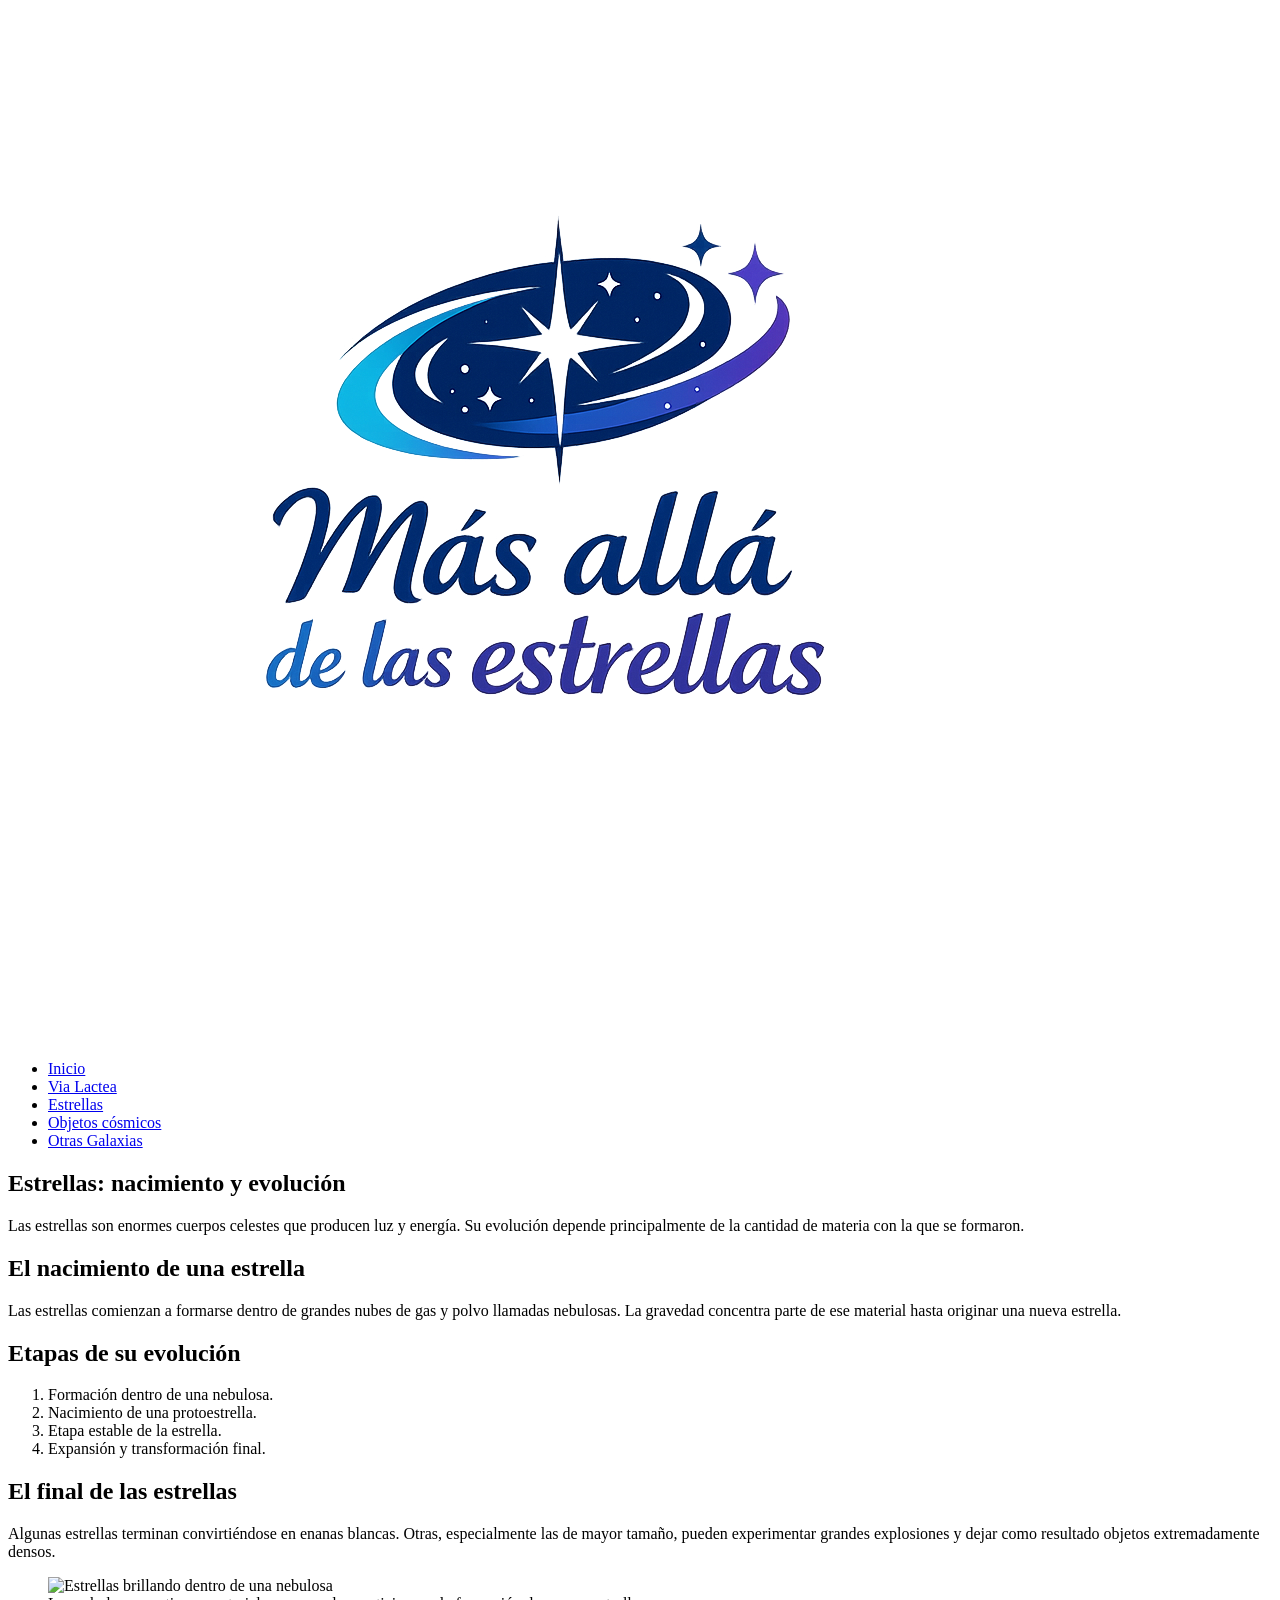
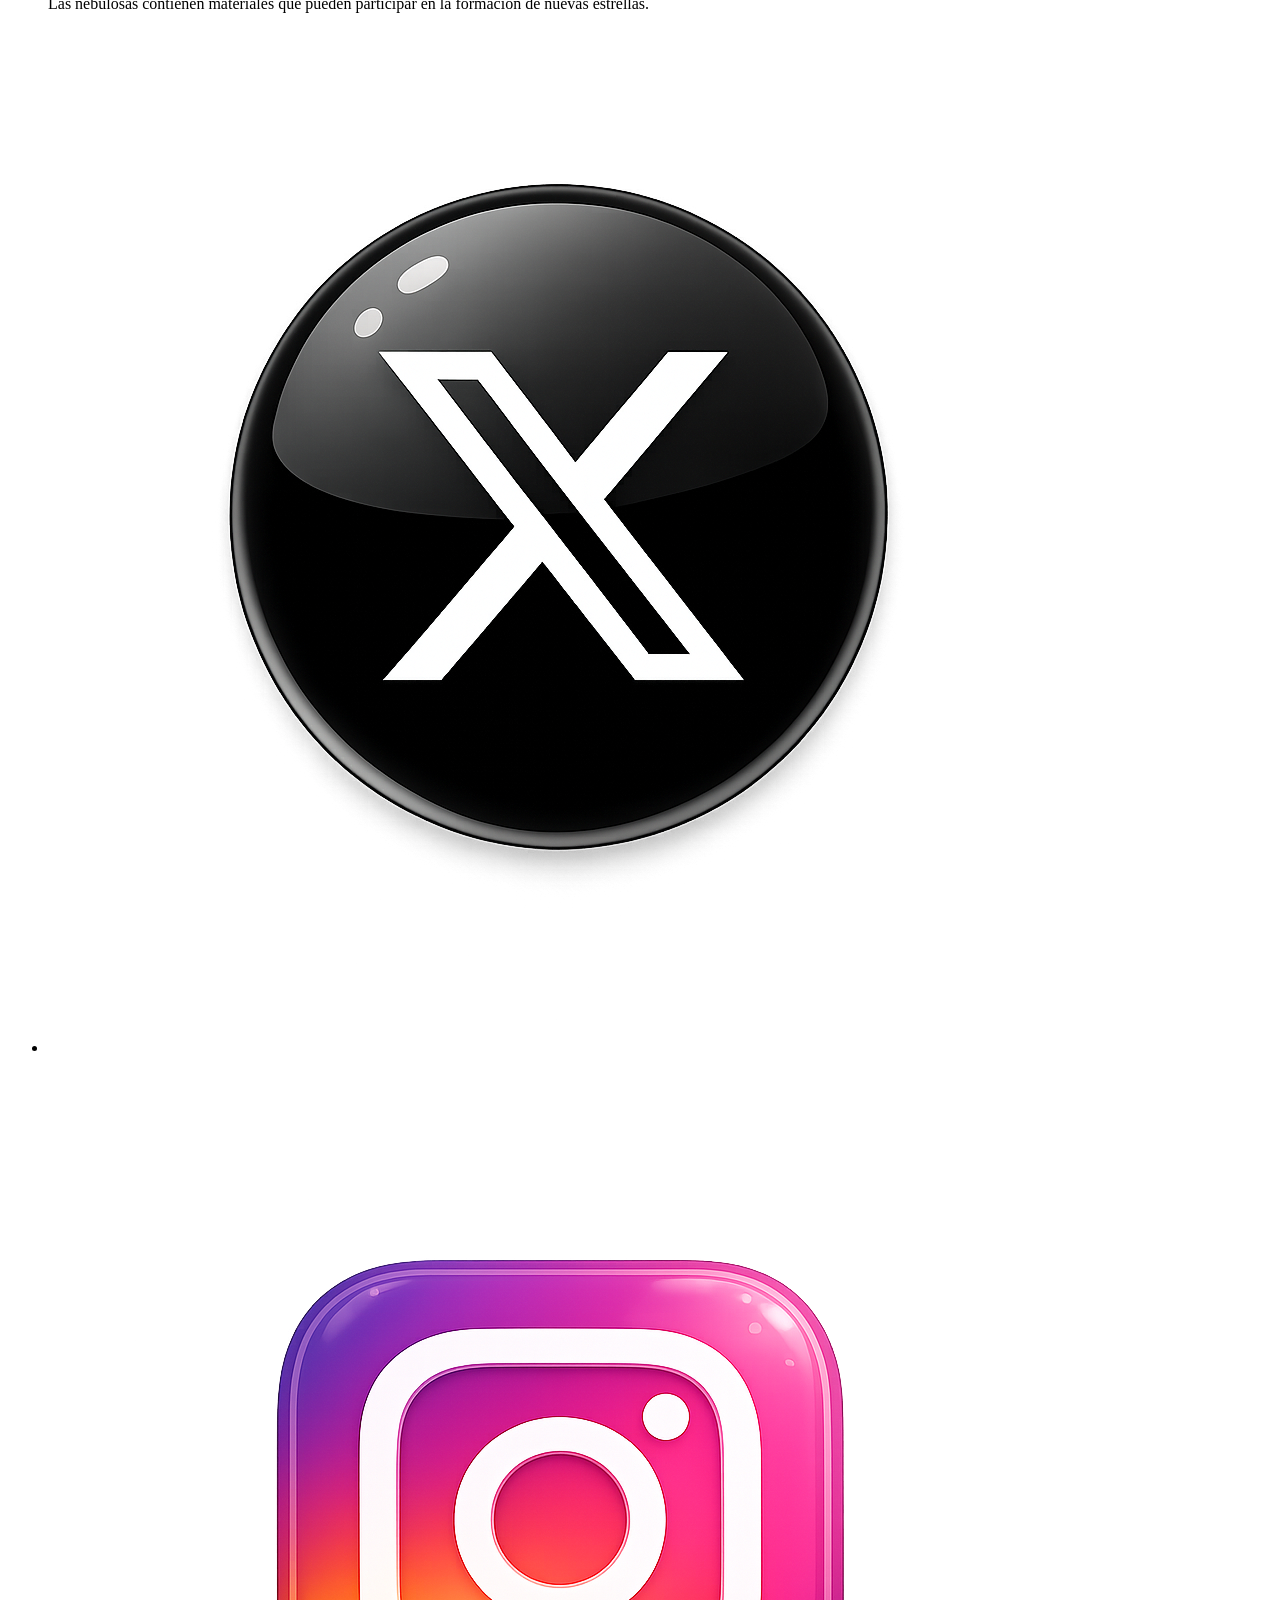
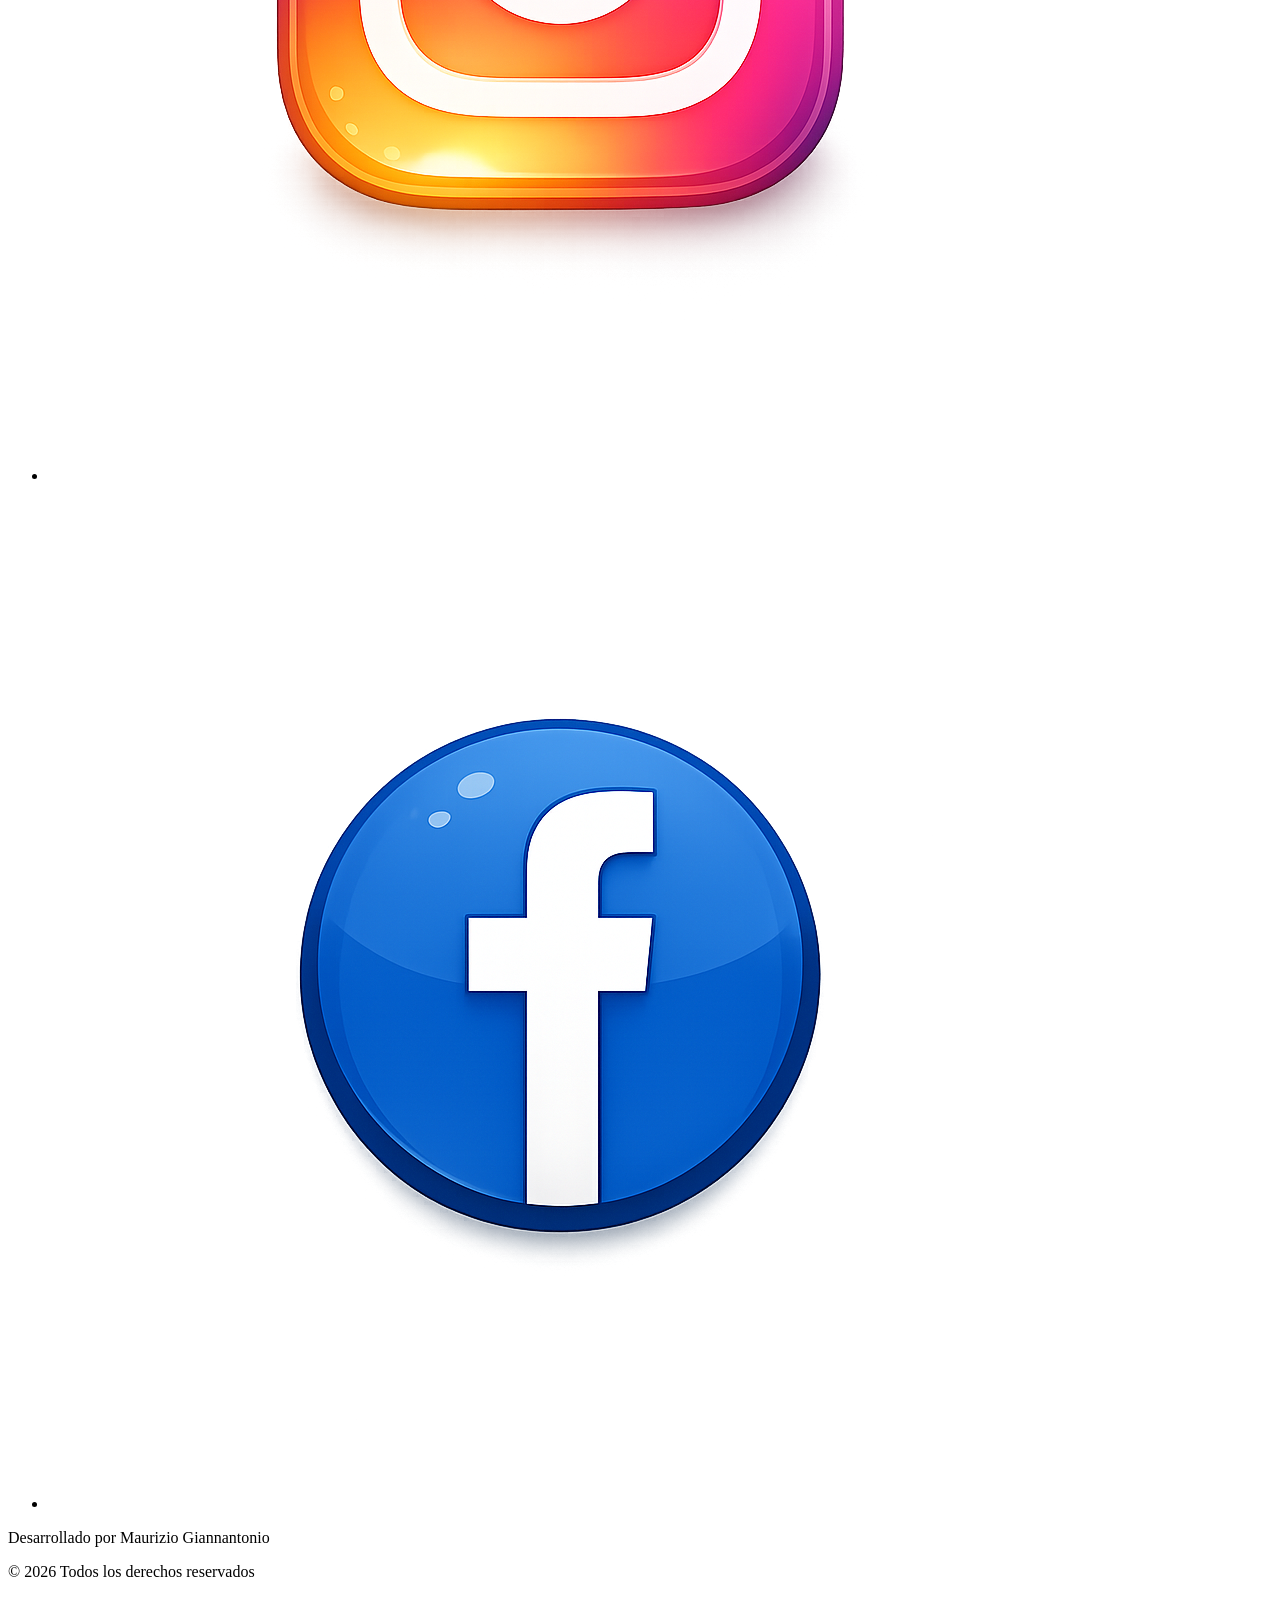
==== pages/estrellas.html @ baf3d113 "Agrego el contenido del main a las 4 paginas secundarias." ====
<!DOCTYPE html>
<html lang="es">
<head>
    <meta charset="UTF-8">
    <meta name="viewport" content="width=device-width, initial-scale=1.0">
    <title>Más allá de las estrellas | Estrellas</title>
</head>
<body>
    <header>
        <figure>
            <img src="../assets/logo-pagina.png" alt="Logo de Más allá de las estrellas" title="Más allá de las estrellas">
        </figure>

        <nav>
            <ul>
                <li><a href="../index.html">Inicio</a></li>
                <li><a href="./via-lactea.html">Via Lactea</a></li>
                <li><a href="./estrellas.html">Estrellas</a></li>
                <li><a href="./objetos-cosmicos.html">Objetos cósmicos</a></li>
                <li><a href="./otras-galaxias.html">Otras Galaxias</a></li>
            </ul>
        </nav>
    </header>

    <main>
        <section>
            <h1>Estrellas: nacimiento y evolución</h1>

            <p>
                Las estrellas son enormes cuerpos celestes que producen luz y energía.
                Su evolución depende principalmente de la cantidad de materia con la
                que se formaron.
            </p>
        </section>

        <section>
            <h2>El nacimiento de una estrella</h2>

            <p>
                Las estrellas comienzan a formarse dentro de grandes nubes de gas y
                polvo llamadas nebulosas. La gravedad concentra parte de ese material
                hasta originar una nueva estrella.
            </p>
        </section>

        <!-- Lista con las etapas generales de la evolución estelar -->
        <section>
            <h2>Etapas de su evolución</h2>

            <ol>
                <li>Formación dentro de una nebulosa.</li>
                <li>Nacimiento de una protoestrella.</li>
                <li>Etapa estable de la estrella.</li>
                <li>Expansión y transformación final.</li>
            </ol>
        </section>

        <!-- Información sobre posibles finales de una estrella -->
        <section>
            <h2>El final de las estrellas</h2>

            <p>
                Algunas estrellas terminan convirtiéndose en enanas blancas. Otras,
                especialmente las de mayor tamaño, pueden experimentar grandes
                explosiones y dejar como resultado objetos extremadamente densos.
            </p>
        </section>

        <!-- Imagen relacionada con la formación estelar -->
        <figure>
            <img
                src="../assets/estrellas.jpg"
                alt="Estrellas brillando dentro de una nebulosa"
                title="Nacimiento de las estrellas"
            >

            <figcaption>
                Las nebulosas contienen materiales que pueden participar en la formación
                de nuevas estrellas.
            </figcaption>
        </figure>
    </main>

    <footer>
        <nav aria-label="Redes sociales">
            <ul class="redes-sociales">

                <li>
                    <a href="https://x.com/" target="_blank" rel="noopener noreferrer">
                        <img src="../assets/logo-x.png" alt="Visitar nuestro perfil de X">
                    </a>
                </li>

                <li>
                    <a href="https://www.instagram.com/" target="_blank" rel="noopener noreferrer">
                        <img
                            src="../assets/logo-instagram.png"
                            alt="Visitar nuestro perfil de Instagram"
                        >
                    </a>
                </li>

                <li>
                    <a href="https://www.facebook.com/" target="_blank" rel="noopener noreferrer">
                        <img
                            src="../assets/logo-facebook.png"
                            alt="Visitar nuestro perfil de Facebook"
                        >
                    </a>
                </li>

            </ul>
        </nav>

        <p>Desarrollado por Maurizio Giannantonio</p>

        <p>
            &copy; <span id="year"></span> Todos los derechos reservados
        </p>
    </footer>

    <script>
        const yearElement = document.getElementById("year");

        if (yearElement) {
            yearElement.textContent = new Date().getFullYear();
        }
    </script>

</body>
</html>
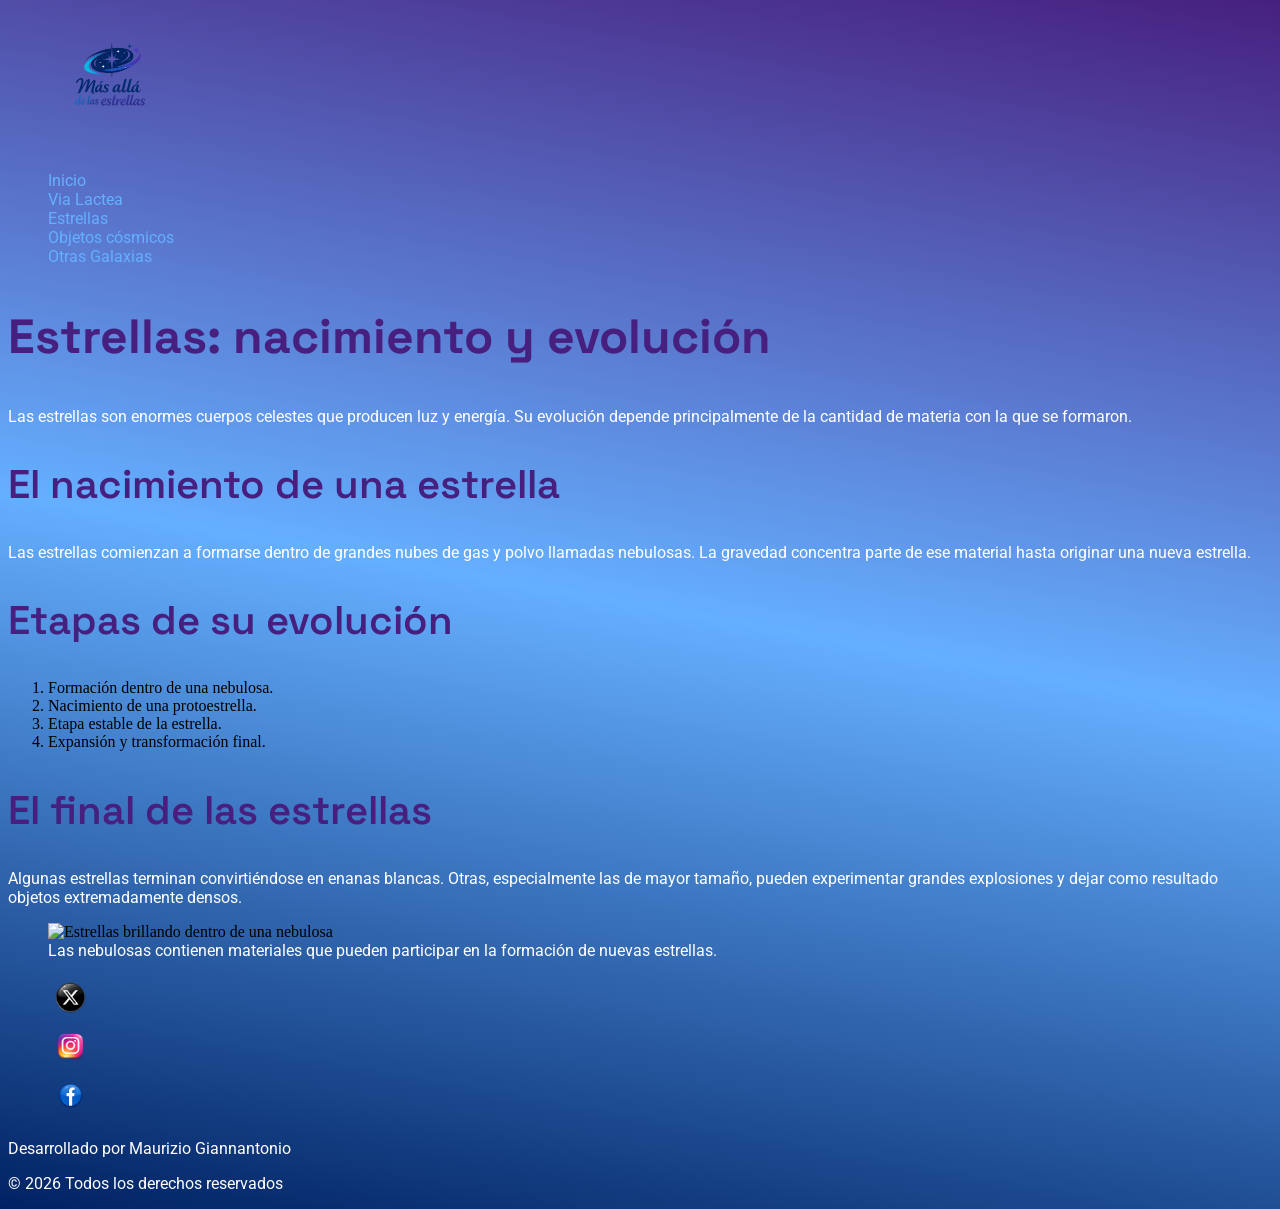
==== commit faca33be: "subo entrega 2 con la parte css" ====
--- a/pages/estrellas.html
+++ b/pages/estrellas.html
@@ -3,21 +3,23 @@
 <head>
     <meta charset="UTF-8">
     <meta name="viewport" content="width=device-width, initial-scale=1.0">
+        <!-- CSS -->
+    <link rel="stylesheet" href="../styles/style.css">
     <title>Más allá de las estrellas | Estrellas</title>
 </head>
 <body>
     <header>
         <figure>
-            <img src="../assets/logo-pagina.png" alt="Logo de Más allá de las estrellas" title="Más allá de las estrellas">
+            <img class = "logo" src="../assets/logo-pagina.png" alt="Logo de Más allá de las estrellas" title="Más allá de las estrellas">
         </figure>
 
         <nav>
             <ul>
-                <li><a href="../index.html">Inicio</a></li>
-                <li><a href="./via-lactea.html">Via Lactea</a></li>
-                <li><a href="./estrellas.html">Estrellas</a></li>
-                <li><a href="./objetos-cosmicos.html">Objetos cósmicos</a></li>
-                <li><a href="./otras-galaxias.html">Otras Galaxias</a></li>
+                <li><a class = "nav-link"  href="../index.html">Inicio</a></li>
+                <li><a class = "nav-link"  href="./via-lactea.html">Via Lactea</a></li>
+                <li><a class = "nav-link"  href="./estrellas.html">Estrellas</a></li>
+                <li><a class = "nav-link"  href="./objetos-cosmicos.html">Objetos cósmicos</a></li>
+                <li><a class = "nav-link"  href="./otras-galaxias.html">Otras Galaxias</a></li>
             </ul>
         </nav>
     </header>
@@ -82,18 +84,21 @@
     </main>
 
     <footer>
-        <nav aria-label="Redes sociales">
-            <ul class="redes-sociales">
+        <nav  class="footer-nav">
+            <ul>
 
                 <li>
                     <a href="https://x.com/" target="_blank" rel="noopener noreferrer">
-                        <img src="../assets/logo-x.png" alt="Visitar nuestro perfil de X">
+                        <img class = "RRSS-img"
+                         src="../assets/logo-x.png"
+                          alt="Visitar nuestro perfil de X">
                     </a>
                 </li>
 
                 <li>
                     <a href="https://www.instagram.com/" target="_blank" rel="noopener noreferrer">
                         <img
+                            class = "RRSS-img"
                             src="../assets/logo-instagram.png"
                             alt="Visitar nuestro perfil de Instagram"
                         >
@@ -103,6 +108,7 @@
                 <li>
                     <a href="https://www.facebook.com/" target="_blank" rel="noopener noreferrer">
                         <img
+                            class = "RRSS-img"
                             src="../assets/logo-facebook.png"
                             alt="Visitar nuestro perfil de Facebook"
                         >
--- a/styles/style.css
+++ b/styles/style.css
@@ -0,0 +1,97 @@
+/*selector(etiqueta,id,clase){
+    propiedad:valor;
+
+}*/
+/*  font : roboto
+    font-family: "Roboto", sans-serif;
+*/
+@import url('https://fonts.googleapis.com/css2?family=Bitcount+Prop+Single:wght@100..900&family=MedievalSharp&family=Roboto:ital,wght@0,100..900;1,100..900&display=swap');
+
+/*  font : Space Grotesk
+    font-family: "Space Grotesk", sans-serif;
+*/
+
+@import url('https://fonts.googleapis.com/css2?family=Bitcount+Prop+Single:wght@100..900&family=MedievalSharp&family=Roboto:ital,wght@0,100..900;1,100..900&family=Space+Grotesk:wght@300..700&display=swap');
+
+
+/*body*/
+body {
+    background: linear-gradient(10deg,#002263,#65AFFF,#47207F);
+}
+
+figcaption{
+    color: white;
+    font-family: "Roboto", sans-serif;
+}
+
+/* header */
+header {
+    
+}
+
+.logo {
+    width: 10vw;
+    height: 15vh;
+}
+
+header nav ul li {
+    list-style: none;
+}
+.nav-link{
+    text-decoration: none;
+    color: #65AFFF;
+}
+
+/* main */
+p {
+    font-family: "Roboto", sans-serif;
+    color: white;
+    font-size: 1rem;
+    font-weight: 400 ;
+}
+
+h1 {
+    font-family : "Space Grotesk",sans-serif;
+    font-size: 3rem;
+    font-weight: 700;
+    color:#47207F;
+
+}
+
+h2 {
+    font-family : "Space Grotesk",sans-serif;
+    font-size: 2.5rem;
+    font-weight: 600;
+    color:#47207F;
+}
+ h3, h4, h5, h6{
+    font-family : "Space Grotesk",sans-serif;
+    font-size: 2rem;
+    font-weight: 500;
+    color:#47207F;
+}
+
+ul li {
+    color: white;
+    font-family: "Roboto", sans-serif;
+    font-size: 1rem;
+    font-weight: 400;
+}
+
+/* footer */
+
+footer {
+    color: white;
+    font-family: "Roboto", sans-serif;
+    font-size: 1rem;
+    font-weight: 400;
+}
+.footer-nav ul{
+    list-style: none;
+}
+
+.RRSS-img{
+    height: 5vh;
+    width: auto;
+}
+
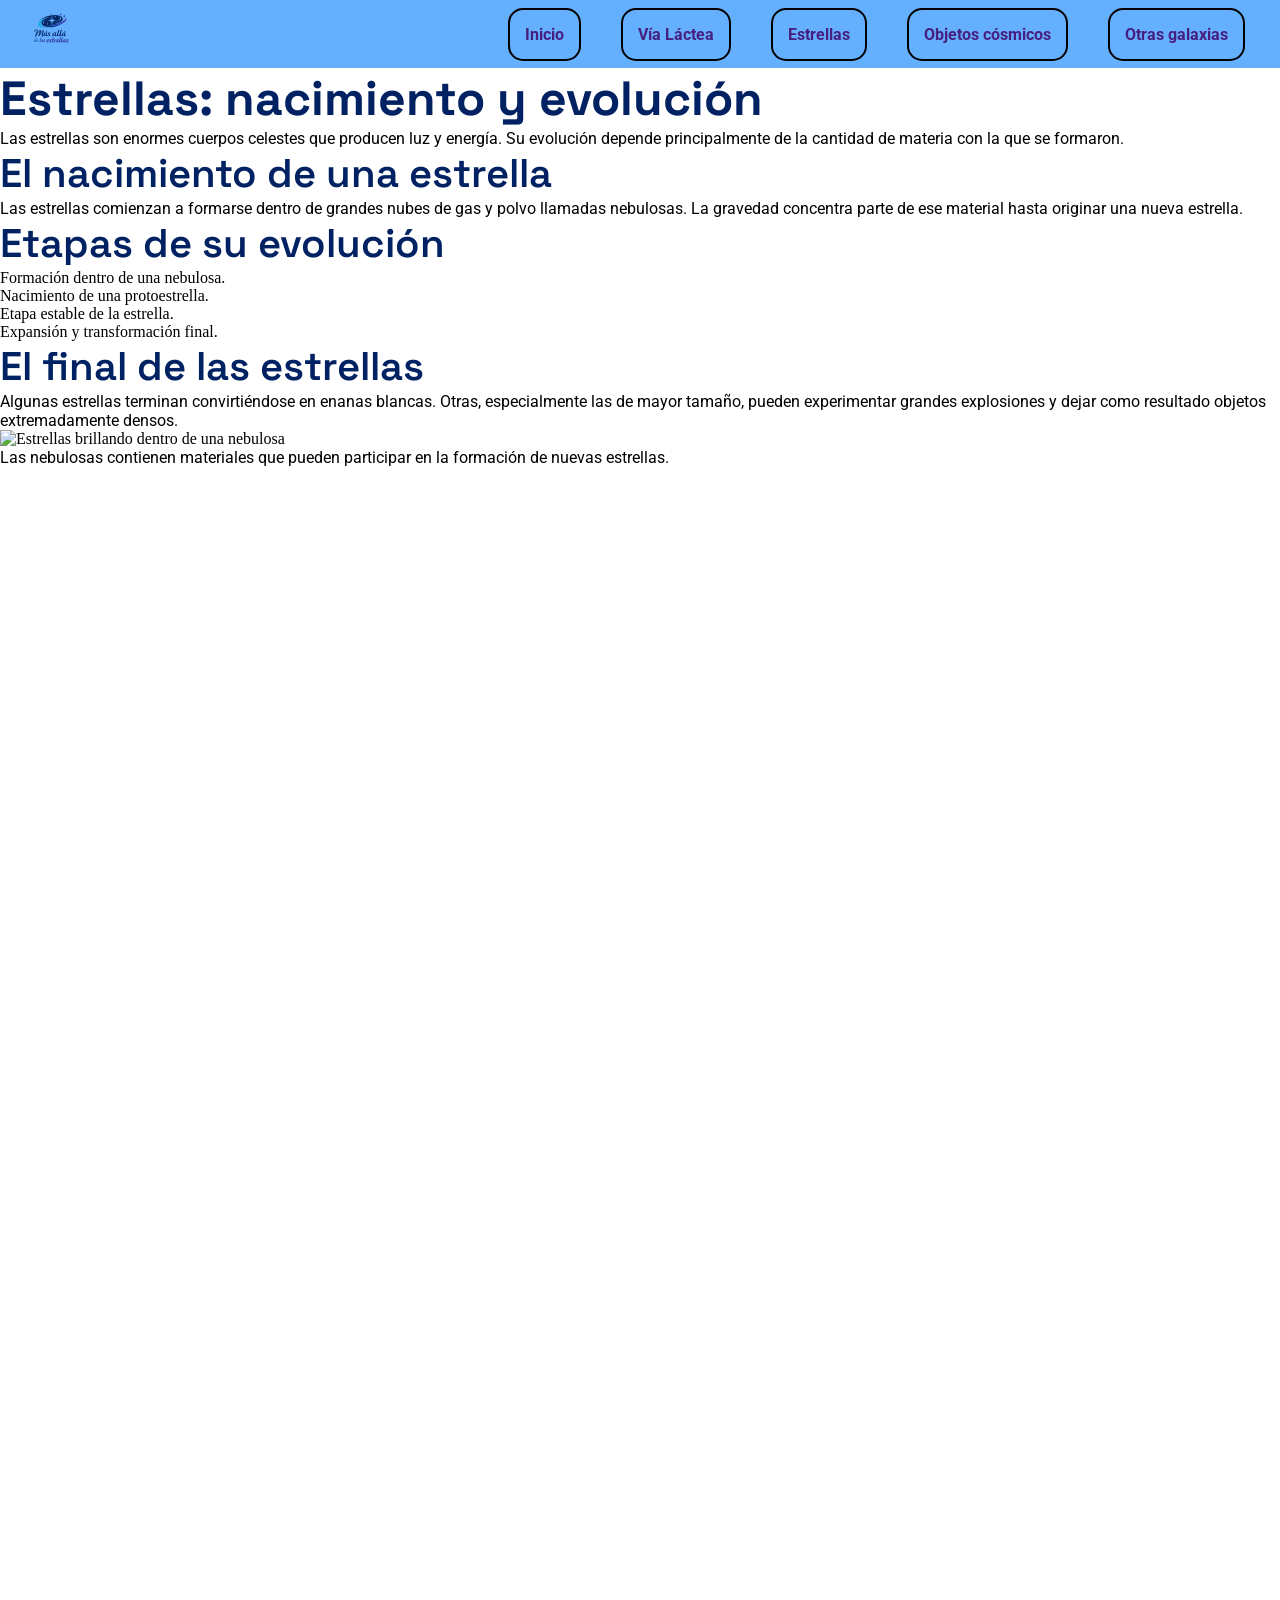
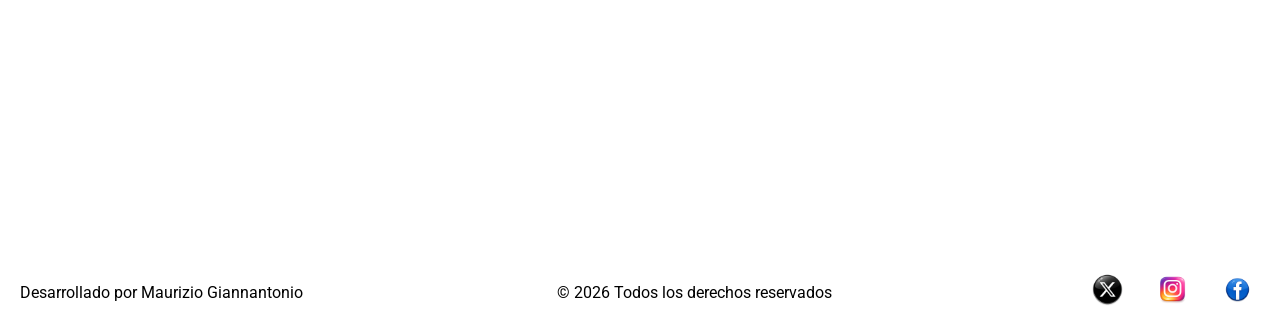
==== commit dc450e95: "subo cambios y parte de la entrega 3" ====
--- a/pages/estrellas.html
+++ b/pages/estrellas.html
@@ -9,22 +9,25 @@
 </head>
 <body>
     <header>
-        <figure>
-            <img class = "logo" src="../assets/logo-pagina.png" alt="Logo de Más allá de las estrellas" title="Más allá de las estrellas">
-        </figure>
+        <a href="../index.html" aria-label="Inicio" title="Inicio">
+            <figure>
+                <img class = "logo" src="../assets/logo-pagina.png" alt="Logo de Más allá de las estrellas" title="Más allá de las estrellas">
+            </figure>
+        </a>
 
-        <nav>
-            <ul>
-                <li><a class = "nav-link"  href="../index.html">Inicio</a></li>
-                <li><a class = "nav-link"  href="./via-lactea.html">Via Lactea</a></li>
-                <li><a class = "nav-link"  href="./estrellas.html">Estrellas</a></li>
-                <li><a class = "nav-link"  href="./objetos-cosmicos.html">Objetos cósmicos</a></li>
-                <li><a class = "nav-link"  href="./otras-galaxias.html">Otras Galaxias</a></li>
+    
+        <nav >
+            <ul class = "nav-bar">
+                <li><a class = "nav-link" href="../index.html">Inicio</a></li>
+                <li><a class = "nav-link" href="./via-lactea.html">Vía Láctea</a></li>
+                <li><a class = "nav-link" href="./estrellas.html">Estrellas</a></li>
+                <li><a class = "nav-link" href="./objetos-cosmicos.html">Objetos cósmicos</a></li>
+                <li><a class = "nav-link" href="./otras-galaxias.html">Otras galaxias</a></li>
             </ul>
         </nav>
     </header>
 
-    <main>
+    <main class = "home">
         <section>
             <h1>Estrellas: nacimiento y evolución</h1>
 
@@ -84,8 +87,14 @@
     </main>
 
     <footer>
+
+        <p>Desarrollado por Maurizio Giannantonio</p>
+
+        <p>
+            &copy; <span id="year"></span> Todos los derechos reservados
+        </p>
         <nav  class="footer-nav">
-            <ul>
+            <ul class = "rs">
 
                 <li>
                     <a href="https://x.com/" target="_blank" rel="noopener noreferrer">
@@ -118,11 +127,6 @@
             </ul>
         </nav>
 
-        <p>Desarrollado por Maurizio Giannantonio</p>
-
-        <p>
-            &copy; <span id="year"></span> Todos los derechos reservados
-        </p>
     </footer>
 
     <script>
--- a/styles/style.css
+++ b/styles/style.css
@@ -14,79 +14,148 @@
 @import url('https://fonts.googleapis.com/css2?family=Bitcount+Prop+Single:wght@100..900&family=MedievalSharp&family=Roboto:ital,wght@0,100..900;1,100..900&family=Space+Grotesk:wght@300..700&display=swap');
 
 
+/*Reset del CSS*/
+* {
+    margin: 0;
+    padding: 0;
+    box-sizing: border-box;
+}
+
+
+:root{
+    --bg-ppl: #65AFFF  ;  /*header, footer o fondo principal*/
+    --bg-sec:   #47207F; /*Para enlaces, botones, detalles o elementos que necesiten destacar*/
+    --bg-detalles: #002263;/* para bordes, titulos o pequeños detalles*/
+    --font-ppal: "Roboto", sans-serif;
+    --font-sec:"Space Grotesk",sans-serif;
+    --color-text: #000000;
+}
+
 /*body*/
 body {
-    background: linear-gradient(10deg,#002263,#65AFFF,#47207F);
+    /*background: linear-gradient(10deg,var(--bg-ppl),var(--bg-sec),var(--bg-detalles));*/
 }
 
 figcaption{
-    color: white;
-    font-family: "Roboto", sans-serif;
+    color: var(--color-text);
+    font-family: var(--font-ppal);
 }
 
 /* header */
 header {
-    
+    display: flex;
+    justify-content:space-between;
+    align-items: center;
+    position: sticky;
+    top: 0;
+    padding: 0 20px;
+    background-color: var(--bg-ppl);
+
+}
+
+.nav-bar{
+    display: flex;
+    gap: 10px;
 }
 
 .logo {
-    width: 10vw;
-    height: 15vh;
+    width: 5vw;
+    height: auto;
 }
 
 header nav ul li {
     list-style: none;
+
 }
 .nav-link{
     text-decoration: none;
-    color: #65AFFF;
+    color: var(--bg-sec);
+    font-weight: 700;
+    padding: 15px;
+    border: 2px solid black;
+    border-radius:  15px;
+    margin: 15px;
 }
 
 /* main */
+.home {
+    height: 200vh;
+}
 p {
-    font-family: "Roboto", sans-serif;
-    color: white;
+    font-family: var(--font-ppal);
+    color: var(--color-text);
     font-size: 1rem;
     font-weight: 400 ;
 }
 
 h1 {
-    font-family : "Space Grotesk",sans-serif;
+    font-family : var(--font-sec);
     font-size: 3rem;
     font-weight: 700;
-    color:#47207F;
+    color:var(--bg-detalles);
 
 }
 
 h2 {
-    font-family : "Space Grotesk",sans-serif;
+    font-family :  var(--font-sec);
     font-size: 2.5rem;
     font-weight: 600;
-    color:#47207F;
+    color:var(--bg-detalles);
 }
  h3, h4, h5, h6{
-    font-family : "Space Grotesk",sans-serif;
+    font-family :  var(--font-sec);
     font-size: 2rem;
     font-weight: 500;
-    color:#47207F;
+    color:var(--bg-detalles);
 }
 
 ul li {
-    color: white;
-    font-family: "Roboto", sans-serif;
+    color: var(--color-text);
+    font-family: var(--font-ppal);
     font-size: 1rem;
     font-weight: 400;
 }
+.contenedor-tarjetas {
+    
+    display: flex;
+    gap: 20px;
 
+    /* Permite que las tarjetas bajen de línea si no entran */
+    flex-wrap: wrap;
+
+    /* Separa esta zona del título */
+    margin-top: 20px;
+}
+
+.tarjeta {
+    display: flex;
+    flex-direction: column;
+    flex: 1 1 400px;
+    min-width: 250px;
+    padding: 20px;
+    border: 1px solid var(--bg-detalles);
+    border-radius: 15px;
+}
 /* footer */
 
 footer {
-    color: white;
-    font-family: "Roboto", sans-serif;
+    padding: 0 20px;
+    display: flex;
+    justify-content: space-between;
+    align-items: center;
+    color: var(--color-text);
+    font-family: var(--font-ppal);
     font-size: 1rem;
-    font-weight: 400;
+    font-weight: 900;
+    font-size: 1rem;
 }
-.footer-nav ul{
+
+.rs {
+    display: flex;
+    gap: 20px;
+}
+
+.footer-nav ul li{
     list-style: none;
 }
 
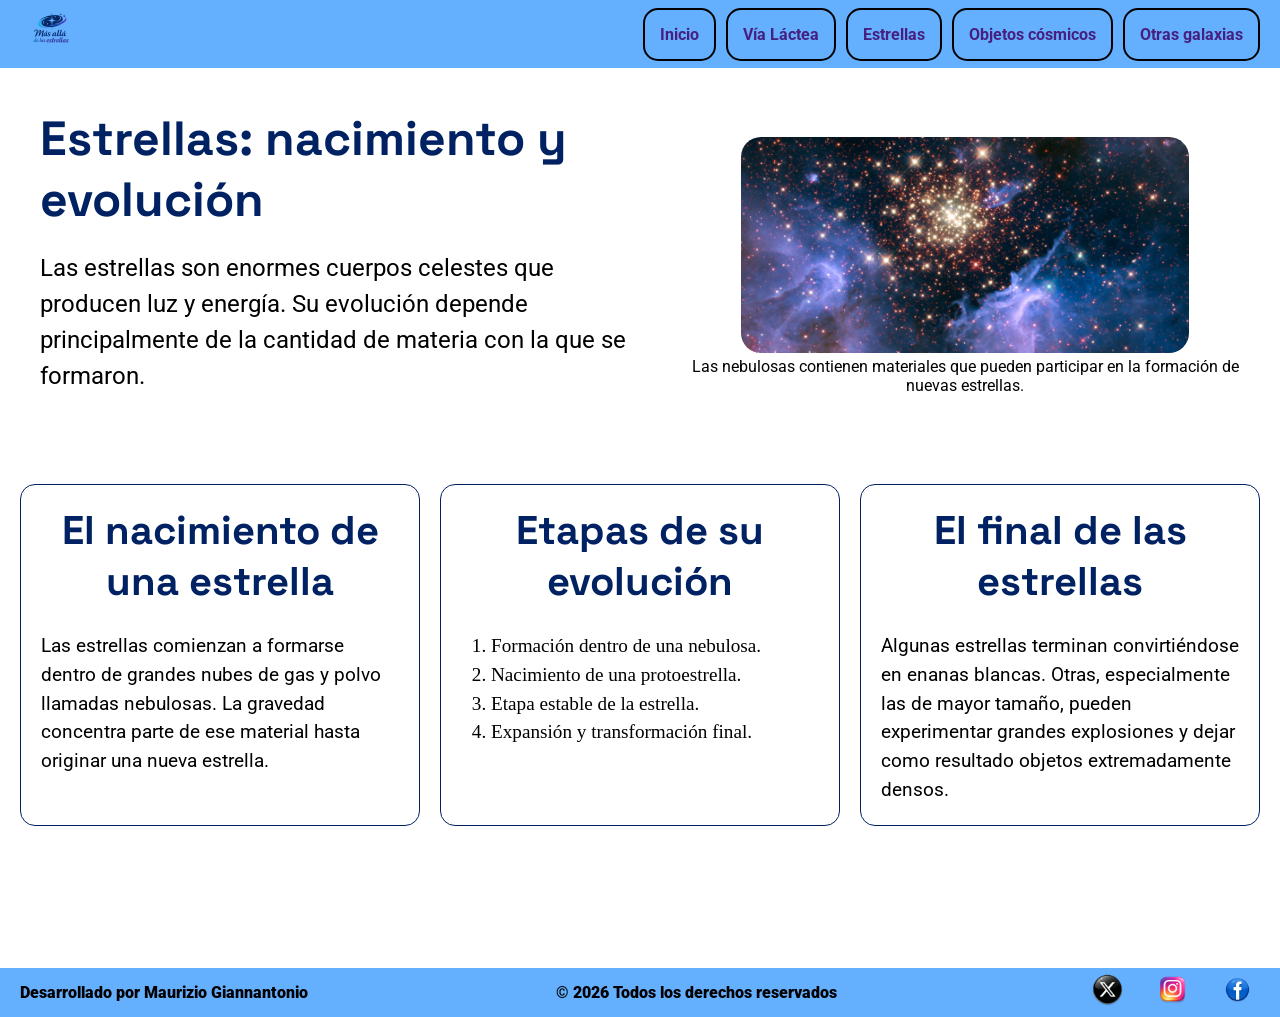
==== commit 220145be: "feat: mejora layout con Flexbox, Box Model e imágenes" ====
--- a/pages/estrellas.html
+++ b/pages/estrellas.html
@@ -27,63 +27,88 @@
         </nav>
     </header>
 
-    <main class = "home">
-        <section>
-            <h1>Estrellas: nacimiento y evolución</h1>
+    <main class="home">
 
-            <p>
-                Las estrellas son enormes cuerpos celestes que producen luz y energía.
-                Su evolución depende principalmente de la cantidad de materia con la
-                que se formaron.
-            </p>
+        <section class="estrellas-intro">
+
+            <div class="estrellas-texto">
+
+                <h1>Estrellas: nacimiento y evolución</h1>
+
+                <!-- Introducción -->
+                <p>
+                    Las estrellas son enormes cuerpos celestes que producen luz y energía.
+                    Su evolución depende principalmente de la cantidad de materia con la
+                    que se formaron.
+                </p>
+
+            </div>
+
+            <figure class="estrellas-imagen">
+
+                <img
+                    src="../assets/estrella.png"
+                    alt="Estrellas brillando dentro de una nebulosa"
+                    title="Nacimiento de las estrellas"
+                >
+
+                <figcaption>
+                    Las nebulosas contienen materiales que pueden participar
+                    en la formación de nuevas estrellas.
+                </figcaption>
+
+            </figure>
+
         </section>
 
-        <section>
-            <h2>El nacimiento de una estrella</h2>
 
-            <p>
-                Las estrellas comienzan a formarse dentro de grandes nubes de gas y
-                polvo llamadas nebulosas. La gravedad concentra parte de ese material
-                hasta originar una nueva estrella.
-            </p>
+        <!-- Contenedor de las etapas -->
+        <section class="estrellas-etapas">
+
+            <!-- Etapa 1 -->
+            <article class="estrellas-card">
+
+                <h2>El nacimiento de una estrella</h2>
+
+                <p>
+                    Las estrellas comienzan a formarse dentro de grandes nubes de gas y
+                    polvo llamadas nebulosas. La gravedad concentra parte de ese material
+                    hasta originar una nueva estrella.
+                </p>
+
+            </article>
+
+
+            <!-- Etapa 2 -->
+            <article class="estrellas-card">
+
+                <h2>Etapas de su evolución</h2>
+
+                <ol>
+                    <li>Formación dentro de una nebulosa.</li>
+                    <li>Nacimiento de una protoestrella.</li>
+                    <li>Etapa estable de la estrella.</li>
+                    <li>Expansión y transformación final.</li>
+                </ol>
+
+            </article>
+
+
+            <!-- Etapa 3 -->
+            <article class="estrellas-card">
+
+                <h2>El final de las estrellas</h2>
+
+                <p>
+                    Algunas estrellas terminan convirtiéndose en enanas blancas. Otras,
+                    especialmente las de mayor tamaño, pueden experimentar grandes
+                    explosiones y dejar como resultado objetos extremadamente densos.
+                </p>
+
+            </article>
+
         </section>
 
-        <!-- Lista con las etapas generales de la evolución estelar -->
-        <section>
-            <h2>Etapas de su evolución</h2>
-
-            <ol>
-                <li>Formación dentro de una nebulosa.</li>
-                <li>Nacimiento de una protoestrella.</li>
-                <li>Etapa estable de la estrella.</li>
-                <li>Expansión y transformación final.</li>
-            </ol>
-        </section>
-
-        <!-- Información sobre posibles finales de una estrella -->
-        <section>
-            <h2>El final de las estrellas</h2>
-
-            <p>
-                Algunas estrellas terminan convirtiéndose en enanas blancas. Otras,
-                especialmente las de mayor tamaño, pueden experimentar grandes
-                explosiones y dejar como resultado objetos extremadamente densos.
-            </p>
-        </section>
-
-        <!-- Imagen relacionada con la formación estelar -->
-        <figure>
-            <img
-                src="../assets/estrellas.jpg"
-                alt="Estrellas brillando dentro de una nebulosa"
-                title="Nacimiento de las estrellas"
-            >
-
-            <figcaption>
-                Las nebulosas contienen materiales que pueden participar en la formación
-                de nuevas estrellas.
-            </figcaption>
-        </figure>
     </main>
 
     <footer>
--- a/styles/style.css
+++ b/styles/style.css
@@ -1,20 +1,18 @@
-/*selector(etiqueta,id,clase){
-    propiedad:valor;
-
-}*/
-/*  font : roboto
-    font-family: "Roboto", sans-serif;
-*/
+/* ==================================================
+   IMPORTS
+   ================================================== */
+
+/* Fuente Roboto */
 @import url('https://fonts.googleapis.com/css2?family=Bitcount+Prop+Single:wght@100..900&family=MedievalSharp&family=Roboto:ital,wght@0,100..900;1,100..900&display=swap');
 
-/*  font : Space Grotesk
-    font-family: "Space Grotesk", sans-serif;
-*/
-
+/* Fuente Space Grotesk */
 @import url('https://fonts.googleapis.com/css2?family=Bitcount+Prop+Single:wght@100..900&family=MedievalSharp&family=Roboto:ital,wght@0,100..900;1,100..900&family=Space+Grotesk:wght@300..700&display=swap');
 
 
-/*Reset del CSS*/
+/* ==================================================
+   RESET
+   ================================================== */
+
 * {
     margin: 0;
     padding: 0;
@@ -22,38 +20,110 @@
 }
 
 
-:root{
-    --bg-ppl: #65AFFF  ;  /*header, footer o fondo principal*/
-    --bg-sec:   #47207F; /*Para enlaces, botones, detalles o elementos que necesiten destacar*/
-    --bg-detalles: #002263;/* para bordes, titulos o pequeños detalles*/
+/* ==================================================
+   VARIABLES
+   ================================================== */
+
+:root {
+    /* Color principal para header y footer */
+    --bg-ppl: #65AFFF;
+
+    /* Color secundario para enlaces y detalles */
+    --bg-sec: #47207F;
+
+    /* Color para títulos, bordes y detalles */
+    --bg-detalles: #002263;
+
+    /* Fuente principal */
     --font-ppal: "Roboto", sans-serif;
-    --font-sec:"Space Grotesk",sans-serif;
+
+    /* Fuente secundaria */
+    --font-sec: "Space Grotesk", sans-serif;
+
+    /* Color general del texto */
     --color-text: #000000;
 }
 
-/*body*/
-body {
-    /*background: linear-gradient(10deg,var(--bg-ppl),var(--bg-sec),var(--bg-detalles));*/
-}
-
-figcaption{
+
+/* ==================================================
+   ESTILOS GENERALES
+   ================================================== */
+
+.home {
+
+    min-height: 100vh;
+    width: auto;
+}
+
+p {
+
+    font-family: var(--font-ppal);
+    color: var(--color-text);
+}
+
+h1 {
+
+    font-family: var(--font-sec);
+    font-size: 3rem;
+    font-weight: 900;
+    color: var(--bg-detalles);
+}
+
+h2 {
+    /* Fuente para títulos secundarios */
+    font-family: var(--font-sec);
+    font-size: 2.5rem;
+    font-weight: 700;
+
+    /* Color del título */
+    color: var(--bg-detalles);
+}
+
+h3,
+h4,
+h5,
+h6 {
+    font-family: var(--font-sec);
+    font-size: 2rem;
+    font-weight: 600;
+    color: var(--bg-detalles);
+}
+
+ul li {
     color: var(--color-text);
     font-family: var(--font-ppal);
-}
-
-/* header */
+    font-size: 1rem;
+    font-weight: 400;
+}
+
+figcaption {
+    color: var(--color-text);
+    font-family: var(--font-ppal);
+}
+
+
+/* ==================================================
+   HEADER Y NAVBAR
+   ================================================== */
+
 header {
-    display: flex;
-    justify-content:space-between;
+    
+    display: flex;
+
+   
+    justify-content: space-between;
     align-items: center;
     position: sticky;
+
     top: 0;
     padding: 0 20px;
     background-color: var(--bg-ppl);
 
-}
-
-.nav-bar{
+    /* Evita que otros elementos pasen por encima */
+    z-index: 10;
+}
+
+.nav-bar {
     display: flex;
     gap: 10px;
 }
@@ -65,78 +135,408 @@
 
 header nav ul li {
     list-style: none;
-
-}
-.nav-link{
+}
+
+.nav-link {
+
     text-decoration: none;
     color: var(--bg-sec);
     font-weight: 700;
     padding: 15px;
     border: 2px solid black;
-    border-radius:  15px;
-    margin: 15px;
-}
-
-/* main */
-.home {
-    height: 200vh;
-}
-p {
-    font-family: var(--font-ppal);
-    color: var(--color-text);
-    font-size: 1rem;
-    font-weight: 400 ;
-}
-
-h1 {
-    font-family : var(--font-sec);
-    font-size: 3rem;
-    font-weight: 700;
-    color:var(--bg-detalles);
-
-}
-
-h2 {
-    font-family :  var(--font-sec);
-    font-size: 2.5rem;
-    font-weight: 600;
-    color:var(--bg-detalles);
-}
- h3, h4, h5, h6{
-    font-family :  var(--font-sec);
-    font-size: 2rem;
-    font-weight: 500;
-    color:var(--bg-detalles);
-}
-
-ul li {
-    color: var(--color-text);
-    font-family: var(--font-ppal);
-    font-size: 1rem;
-    font-weight: 400;
-}
+    border-radius: 15px;
+}
+
+
+/* ==================================================
+   INDEX
+   ================================================== */
+
+/* ---------- Información general ---------- */
+
+.info-general {
+
+    display: flex;
+    gap: 30px;
+    align-items: flex-start;
+    padding: 20px;
+}
+
+.info-texto {
+
+    flex: 1;
+}
+
+.info-texto h1 {
+    text-align: center;
+    margin-bottom: 20px;
+}
+
+.info-texto p {
+    margin-bottom: 15px;
+
+    /* Mejora la lectura */
+    line-height: 1.5;
+    font-size: 1.5rem;
+}
+
+.info-imagen {
+
+    flex: 1;
+    text-align: center;
+}
+
+.info-imagen img {
+    height: auto;
+    width: 65%;
+    border-radius: 20px;
+}
+
+
+/* ---------- Temas destacados ---------- */
+
+.temas-destacados {
+    margin-bottom: 30px;
+    padding: 0 20px;
+}
+
 .contenedor-tarjetas {
+
+    display: flex;
+
+    gap: 10px;
+    flex-wrap: wrap;
+    margin-top: 20px;
+}
+
+.tarjeta {
     
     display: flex;
-    gap: 20px;
-
-    /* Permite que las tarjetas bajen de línea si no entran */
+    flex-direction: column;
+    gap: 15px;
+
+    /* Permite crecer y reducirse */
+    flex: 1 1 400px;
+
+    /* Evita tarjetas demasiado angostas */
+    min-width: 250px;
+
+    /* Espacio interno */
+    padding: 20px;
+
+    /* Borde visual */
+    border: 1px solid var(--bg-detalles);
+
+    /* Esquinas redondeadas */
+    border-radius: 15px;
+}
+
+
+/* ==================================================
+   PAGINAS SECUNDARIAS
+   ================================================== */
+
+/*
+   Acá irán los estilos específicos de:
+
+   - via-lactea.html
+   - estrellas.html
+   - objetos-cosmicos.html
+   - otras-galaxias.html
+*/
+
+
+/* ---------- VIA LACTEA ---------- */
+
+
+.via-intro {
+    display: flex;
+    gap:20px;
+    align-items: center;
+    padding: 20px;
+}
+.via-texto h1 {
+    display: flex;
+    justify-content: center;
+    margin: 10px;
+    margin-bottom: 40px;
+
+}   
+
+.via-texto {
+    display: flex;
+    flex: 1;
+    font-size: 1.5rem;
+    padding: 20px;
+    flex-direction: column;
+    justify-content: center;
+}   
+
+.via-texto p{
+
+    margin-bottom: 30px; /* Espacio vertical entre párrafos */
+}
+.via-imagen {
+    flex: 1;
+    text-align: center;
+}
+
+.via-imagen img {
+
+    height: auto;
+    width: 35vw;
+    border-radius: 20px;
+}
+
+.via-detalles {
+    display: flex;
+    gap: 20px;
     flex-wrap: wrap;
-
-    /* Separa esta zona del título */
-    margin-top: 20px;
-}
-
-.tarjeta {
+    padding: 20px;
+}
+
+.via-card {
     display: flex;
     flex-direction: column;
+    gap: 15px;
+
+    /* Hace que las dos tarjetas compartan espacio */
     flex: 1 1 400px;
+
+    /* Evita que queden demasiado angostas */
+    min-width: 280px;
+    padding: 20px;
+    border: 1px solid var(--bg-detalles);
+    border-radius: 15px;
+}
+.via-card h2{
+    display: flex;
+    justify-content: center;
+}
+.via-card ul {
+    margin-left: 30px;
+}
+
+
+/* ---------- ESTRELLAS ---------- */
+
+/* ---------- ESTRELLAS ---------- */
+
+.estrellas-intro {
+    display: flex;
+    gap: 20px;
+    align-items: center;
+    padding: 20px;
+}
+
+.estrellas-texto {
+    flex: 1;
+    display: flex;
+    flex-direction: column;
+    justify-content: center;
+    font-size: 1.5rem;
+    padding: 20px;
+}
+
+.estrellas-texto h1 {
+    margin-bottom: 20px;
+}
+
+.estrellas-texto p {
+    margin-bottom: 30px;
+    line-height: 1.5;
+}
+
+.estrellas-imagen {
+    flex: 1;
+    text-align: center;
+}
+
+.estrellas-imagen img {
+    width: 35vw;
+    height: auto;
+    border-radius: 20px;
+}
+
+.estrellas-etapas {
+    display: flex;
+    gap: 20px;
+    flex-wrap: wrap;
+    padding: 20px;
+    margin-bottom: 20px;
+}
+
+.estrellas-card {
+    display: flex;
+    flex-direction: column;
+    gap: 15px;
+    flex: 1 1 300px;
     min-width: 250px;
     padding: 20px;
     border: 1px solid var(--bg-detalles);
     border-radius: 15px;
 }
-/* footer */
+
+.estrellas-card h2 {
+    text-align: center;
+    margin-bottom: 10px;
+}
+.estrellas-card ol{
+    margin-left: 30px;
+}
+.estrellas-card p,
+.estrellas-card li {
+    font-size: 1.2rem;
+    line-height: 1.5;
+}
+
+
+/* ---------- OBJETOS COSMICOS ---------- */
+
+/* ---------- OBJETOS COSMICOS ---------- */
+
+.objetos-intro {
+    display: flex;
+    gap: 20px;
+    align-items: center;
+    padding: 20px;
+}
+
+.objetos-texto {
+    flex: 1;
+    font-size: 1.5rem;
+    line-height: 1.5;
+}
+
+.objetos-texto h1 {
+    margin-bottom: 20px;
+}
+
+.objetos-imagen {
+    flex: 1;
+    text-align: center;
+}
+
+.objetos-imagen img {
+    width: 35vw;
+    height: auto;
+    border-radius: 20px;
+}
+
+.objetos-contenedor {
+    display: flex;
+    gap: 20px;
+    flex-wrap: wrap;
+    padding: 20px;
+    margin-bottom: 20px;
+}
+
+.objeto-card {
+    display: flex;
+    flex-direction: column;
+    gap: 15px;
+    flex: 1 1 350px;
+    min-width: 250px;
+    padding: 20px;
+    border: 1px solid var(--bg-detalles);
+    border-radius: 15px;
+}
+
+
+/* ---------- OTRAS GALAXIAS ---------- */
+
+/* ---------- OTRAS GALAXIAS ---------- */
+
+.galaxias-intro {
+    display: flex;
+    gap: 20px;
+    align-items: center;
+    padding: 20px;
+}
+
+.galaxias-texto {
+    flex: 1;
+    font-size: 1.5rem;
+    line-height: 1.5;
+    padding: 20px;
+}
+
+.galaxias-texto h1 {
+    margin-bottom: 20px;
+}
+
+.galaxias-texto p {
+    margin-bottom: 25px;
+}
+
+.galaxias-imagen {
+    flex: 1;
+    text-align: center;
+}
+
+.galaxias-imagen img {
+    width: 35vw;
+    height: auto;
+    border-radius: 20px;
+}
+
+.galaxias-tipos {
+    padding: 20px;
+}
+
+.galaxias-tipos h2 {
+    text-align: center;
+    margin-bottom: 20px;
+}
+
+.galaxias-cards {
+    display: flex;
+    gap: 20px;
+    flex-wrap: wrap;
+}
+
+.galaxia-card {
+    flex: 1 1 300px;
+    min-width: 250px;
+    padding: 20px;
+    border: 1px solid var(--bg-detalles);
+    border-radius: 15px;
+}
+
+.galaxia-card h3 {
+    margin-bottom: 15px;
+    text-align: center;
+}
+
+.galaxias-detalles {
+    display: flex;
+    gap: 20px;
+    flex-wrap: wrap;
+    padding: 20px;
+    margin-bottom: 20px;
+}
+
+.galaxia-info {
+    flex: 1 1 400px;
+    padding: 20px;
+    border: 1px solid var(--bg-detalles);
+    border-radius: 15px;
+}
+
+.galaxia-info h2 {
+    margin-bottom: 15px;
+    text-align: center;
+}
+
+.galaxia-info p {
+    margin-bottom: 15px;
+    line-height: 1.5;
+}
+
+
+/* ==================================================
+   FOOTER
+   ================================================== */
 
 footer {
     padding: 0 20px;
@@ -147,20 +547,20 @@
     font-family: var(--font-ppal);
     font-size: 1rem;
     font-weight: 900;
-    font-size: 1rem;
+    background-color: var(--bg-ppl);
 }
 
 .rs {
     display: flex;
-    gap: 20px;
-}
-
-.footer-nav ul li{
+
+    gap: 20px;
+}
+
+.footer-nav ul li {
     list-style: none;
 }
 
-.RRSS-img{
+.RRSS-img {
     height: 5vh;
     width: auto;
-}
-
+}
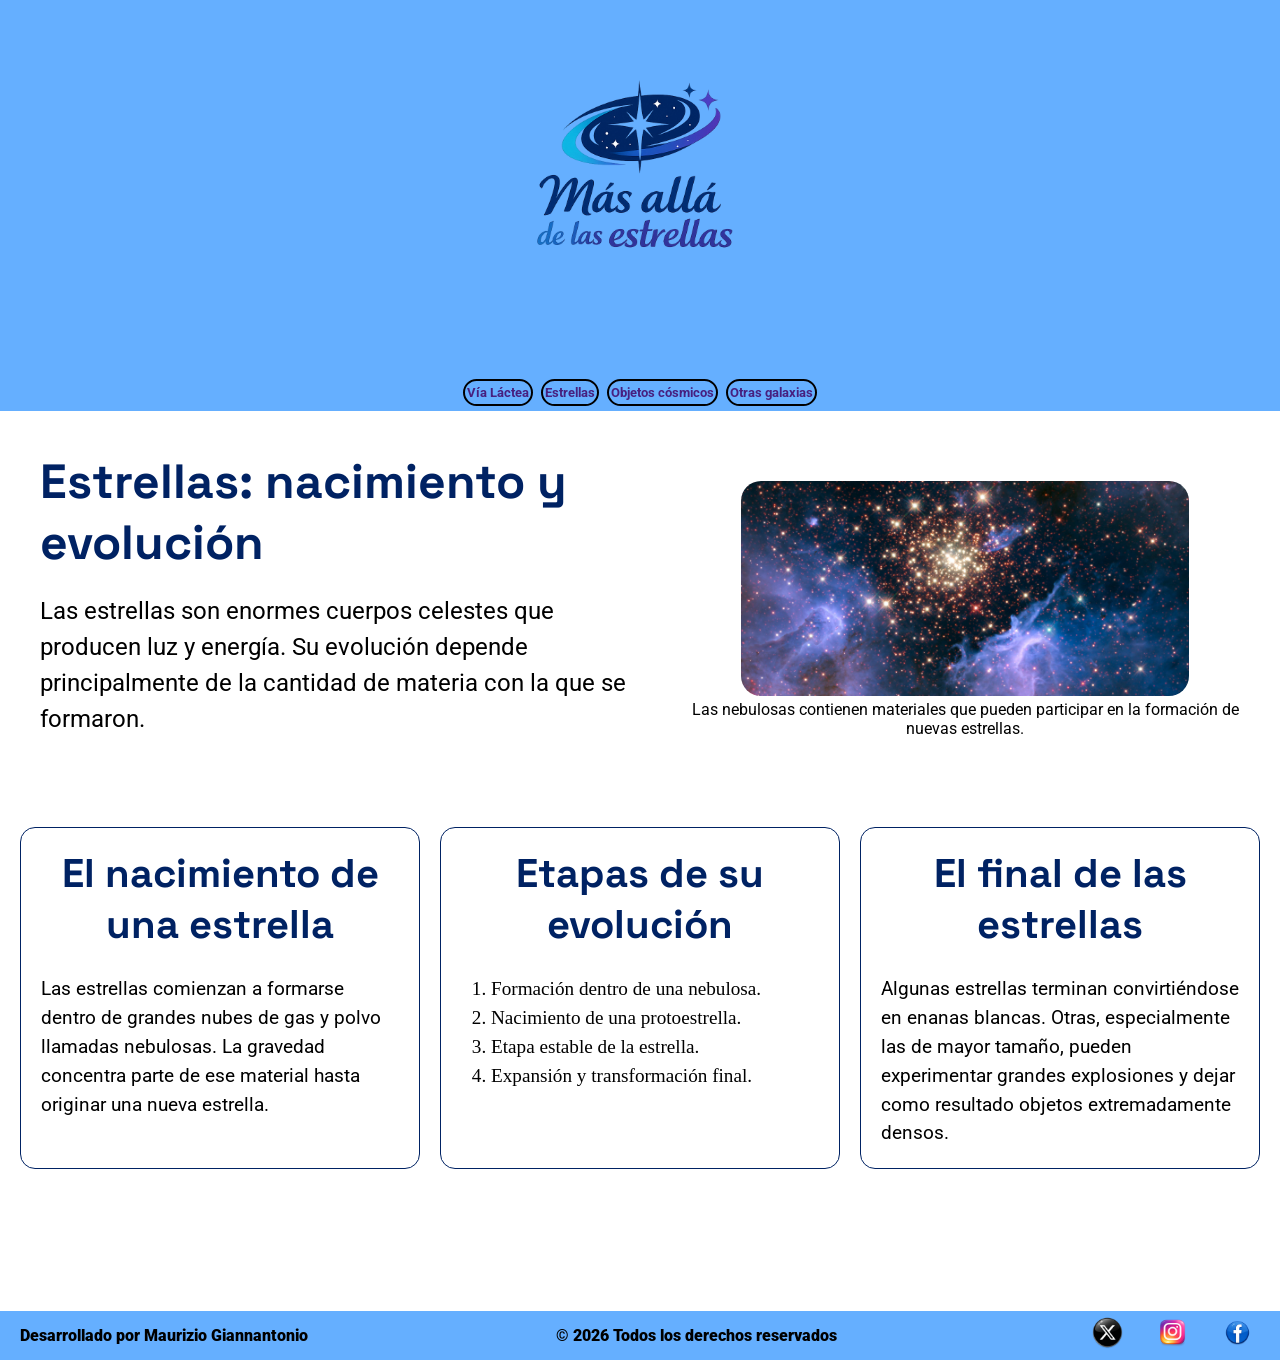
==== commit 0a24ab17: "Subo cambios y avance del modulo 4" ====
--- a/pages/estrellas.html
+++ b/pages/estrellas.html
@@ -18,7 +18,6 @@
     
         <nav >
             <ul class = "nav-bar">
-                <li><a class = "nav-link" href="../index.html">Inicio</a></li>
                 <li><a class = "nav-link" href="./via-lactea.html">Vía Láctea</a></li>
                 <li><a class = "nav-link" href="./estrellas.html">Estrellas</a></li>
                 <li><a class = "nav-link" href="./objetos-cosmicos.html">Objetos cósmicos</a></li>
--- a/styles/style.css
+++ b/styles/style.css
@@ -54,6 +54,8 @@
     min-height: 100vh;
     width: auto;
 }
+
+
 
 p {
 
@@ -107,29 +109,41 @@
    ================================================== */
 
 header {
-    
-    display: flex;
-
-   
-    justify-content: space-between;
+    height: auto;
+    width: auto;
+    background-color: var(--bg-ppl);
+    display: grid;
+    grid-template-rows: auto auto;
+    grid-template-areas: 
+    "logo"
+    "nav" ;
+    gap: 10px;
+
     align-items: center;
-    position: sticky;
-
-    top: 0;
-    padding: 0 20px;
-    background-color: var(--bg-ppl);
-
-    /* Evita que otros elementos pasen por encima */
-    z-index: 10;
+    justify-items: center ; 
+    padding: 10px;
+
+}
+
+header > a{
+    grid-area: logo;
+}
+header nav {
+    grid-area: nav;
+    width: 100%;
 }
 
 .nav-bar {
     display: flex;
-    gap: 10px;
+    flex-direction: row;
+    justify-content: center;
+    gap: 8px;
+    width: 100%;
+    flex-wrap: nowrap;
 }
 
 .logo {
-    width: 5vw;
+    width: 28vw;
     height: auto;
 }
 
@@ -142,9 +156,11 @@
     text-decoration: none;
     color: var(--bg-sec);
     font-weight: 700;
-    padding: 15px;
+    padding: 4px 2px;
     border: 2px solid black;
     border-radius: 15px;
+    font-size: 0.8rem;
+    white-space: nowrap;
 }
 
 
@@ -154,8 +170,20 @@
 
 /* ---------- Información general ---------- */
 
+
+.home-index{
+
+    display: grid;
+    grid-template-columns: 1fr;
+    grid-template-rows: auto auto;
+    grid-template-areas: 
+    "info"
+    "temas";
+    gap: 20px;
+
+}
 .info-general {
-
+    grid-area: info;
     display: flex;
     gap: 30px;
     align-items: flex-start;
@@ -196,6 +224,7 @@
 /* ---------- Temas destacados ---------- */
 
 .temas-destacados {
+    grid-area: temas;
     margin-bottom: 30px;
     padding: 0 20px;
 }
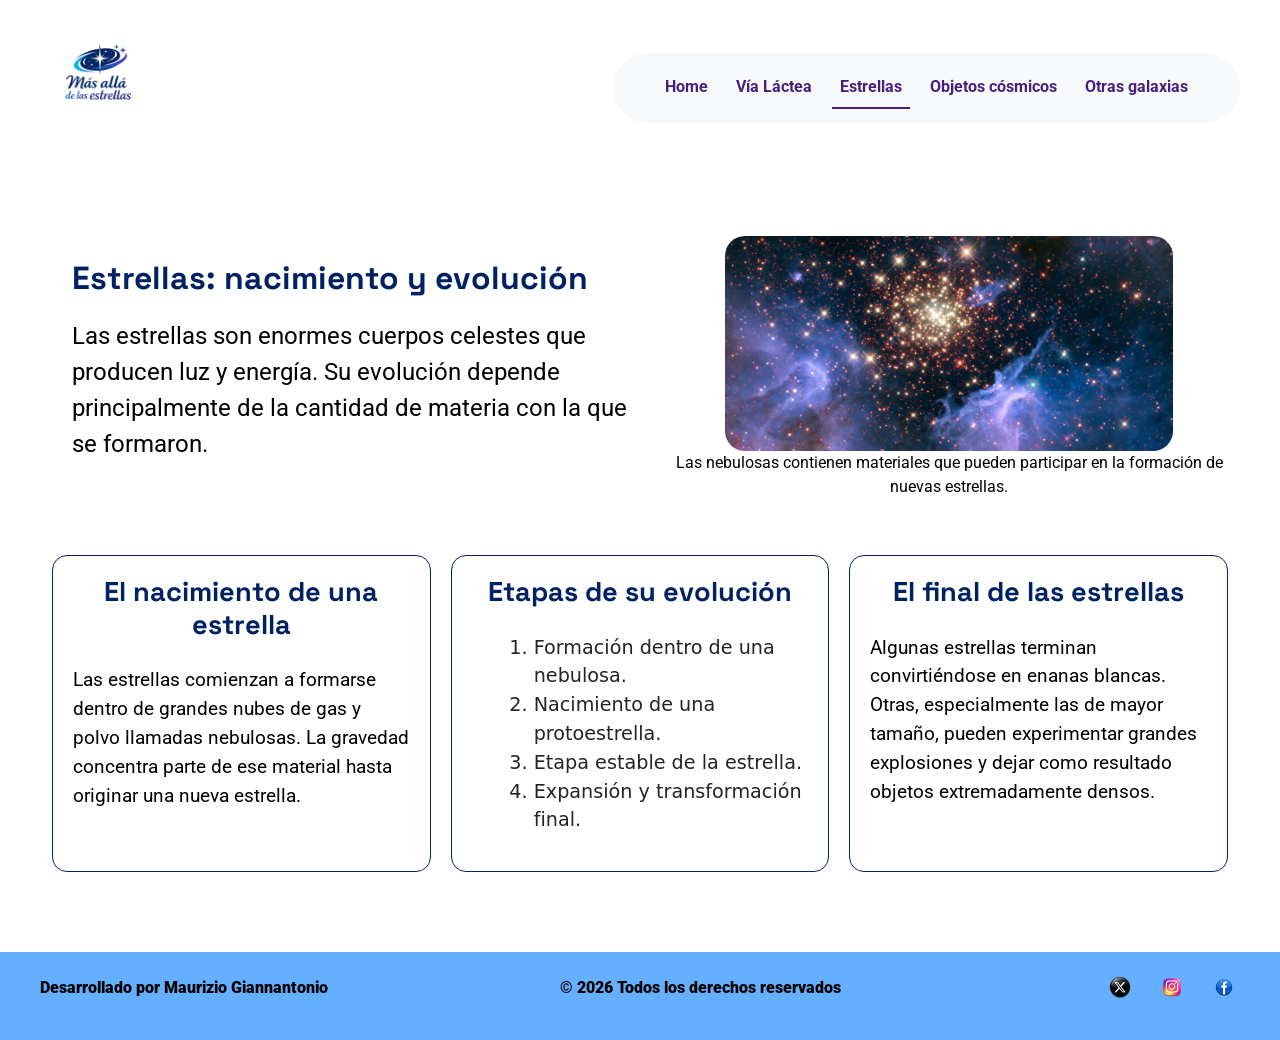
==== commit de76f92a: "subo avances entrega 5. header terminado con nav." ====
--- a/pages/estrellas.html
+++ b/pages/estrellas.html
@@ -3,26 +3,53 @@
 <head>
     <meta charset="UTF-8">
     <meta name="viewport" content="width=device-width, initial-scale=1.0">
+    <!-- BOOTSTRAP -->
+    <link href="https://cdn.jsdelivr.net/npm/bootstrap@5.3.8/dist/css/bootstrap.min.css" rel="stylesheet" integrity="sha384-sRIl4kxILFvY47J16cr9ZwB07vP4J8+LH7qKQnuqkuIAvNWLzeN8tE5YBujZqJLB" crossorigin="anonymous">
+
         <!-- CSS -->
     <link rel="stylesheet" href="../styles/style.css">
     <title>Más allá de las estrellas | Estrellas</title>
 </head>
 <body>
     <header>
+
         <a href="../index.html" aria-label="Inicio" title="Inicio">
             <figure>
-                <img class = "logo" src="../assets/logo-pagina.png" alt="Logo de Más allá de las estrellas" title="Más allá de las estrellas">
+                <img
+                    class="logo"
+                    src="../assets/logo-pagina.png"
+                    alt="Logo de Más allá de las estrellas"
+                    title="Más allá de las estrellas"
+                >
             </figure>
         </a>
+        <nav class="navbar navbar-expand-md bg-body-tertiary " data-bs-theme="light">
+            <div class="container">
 
-    
-        <nav >
-            <ul class = "nav-bar">
-                <li><a class = "nav-link" href="./via-lactea.html">Vía Láctea</a></li>
-                <li><a class = "nav-link" href="./estrellas.html">Estrellas</a></li>
-                <li><a class = "nav-link" href="./objetos-cosmicos.html">Objetos cósmicos</a></li>
-                <li><a class = "nav-link" href="./otras-galaxias.html">Otras galaxias</a></li>
-            </ul>
+                <button class="navbar-toggler" type="button" data-bs-toggle="collapse" data-bs-target="#navbarSupportedContent" aria-controls="navbarSupportedContent" aria-expanded="false" aria-label="Toggle navigation">
+                    <span class="navbar-toggler-icon"></span>
+                </button>
+                <div class="collapse navbar-collapse" id="navbarSupportedContent">
+                    <ul class="navbar-nav nav-bar ms-auto mb-2 mb-lg-0">
+                        <li class="nav-item">
+                            <a class="nav-link"  href="../index.html">Home</a>
+                            
+                        </li>
+                        <li class="nav-item">
+                            <a class="nav-link" href="./via-lactea.html">Vía Láctea</a>
+                        </li>
+                        <li class="nav-item">
+                            <a class="nav-link" aria-current="page" href="./estrellas.html">Estrellas</a>
+                        </li>
+                        <li class="nav-item">
+                            <a class="nav-link" href="./objetos-cosmicos.html">Objetos cósmicos</a>
+                        </li>
+                        <li class="nav-item">
+                            <a class="nav-link" href="./otras-galaxias.html">Otras galaxias</a>
+                        </li>
+                    </ul>
+                </div>
+            </div>
         </nav>
     </header>
 
@@ -161,10 +188,11 @@
         }
     </script>
 
+    <!-- BOOTSTRAP -->
+    <script src="https://cdn.jsdelivr.net/npm/bootstrap@5.3.8/dist/js/bootstrap.bundle.min.js" integrity="sha384-FKyoEForCGlyvwx9Hj09JcYn3nv7wiPVlz7YYwJrWVcXK/BmnVDxM+D2scQbITxI" crossorigin="anonymous"></script>
 </body>
 </html>
 
 
 
 
-
--- a/styles/style.css
+++ b/styles/style.css
@@ -49,10 +49,10 @@
    ESTILOS GENERALES
    ================================================== */
 
+   
 .home {
-
-    min-height: 100vh;
     width: auto;
+    margin: 0 16px;
 }
 
 
@@ -66,7 +66,7 @@
 h1 {
 
     font-family: var(--font-sec);
-    font-size: 3rem;
+    font-size: 2rem;
     font-weight: 900;
     color: var(--bg-detalles);
 }
@@ -74,7 +74,7 @@
 h2 {
     /* Fuente para títulos secundarios */
     font-family: var(--font-sec);
-    font-size: 2.5rem;
+    font-size: 1.7rem;
     font-weight: 700;
 
     /* Color del título */
@@ -86,7 +86,7 @@
 h5,
 h6 {
     font-family: var(--font-sec);
-    font-size: 2rem;
+    font-size: 1.5rem;
     font-weight: 600;
     color: var(--bg-detalles);
 }
@@ -106,23 +106,29 @@
 
 /* ==================================================
    HEADER Y NAVBAR
-   ================================================== */
+   ==================================================
+
+*/
 
 header {
     height: auto;
     width: auto;
-    background-color: var(--bg-ppl);
+    background-color: transparent;
     display: grid;
     grid-template-rows: auto auto;
     grid-template-areas: 
     "logo"
     "nav" ;
     gap: 10px;
-
     align-items: center;
     justify-items: center ; 
-    padding: 10px;
-
+    padding: 5px;
+
+}
+
+header nav.navbar {
+    padding: 14px 32px;
+    border-radius: 50px;
 }
 
 header > a{
@@ -135,17 +141,14 @@
 
 .nav-bar {
     display: flex;
-    flex-direction: row;
+    flex-direction: column;
     justify-content: center;
-    gap: 8px;
+    gap: 12px;
     width: 100%;
     flex-wrap: nowrap;
 }
 
-.logo {
-    width: 28vw;
-    height: auto;
-}
+
 
 header nav ul li {
     list-style: none;
@@ -157,75 +160,142 @@
     color: var(--bg-sec);
     font-weight: 700;
     padding: 4px 2px;
-    border: 2px solid black;
-    border-radius: 15px;
     font-size: 0.8rem;
     white-space: nowrap;
+    border-bottom: 2px solid transparent;
+    transition: color 0.2s ease, border-color 0.2s ease;
+}
+.nav-link:hover {
+    color: var(--bg-sec);
+    border-bottom-color: var(--bg-sec);
+}
+
+.nav-link[aria-current="page"] {
+    color: var(--bg-sec);
+    border-bottom-color: var(--bg-sec);
+}
+.logo {
+    width: 28vw;
+    height: auto;
 }
 
 
 /* ==================================================
    INDEX
+   ================================================== 
+
+        ---------- Información general ---------- 
+
+   ==================================================
+    HERO
    ================================================== */
 
-/* ---------- Información general ---------- */
-
-
-.home-index{
-
-    display: grid;
-    grid-template-columns: 1fr;
-    grid-template-rows: auto auto;
-    grid-template-areas: 
-    "info"
-    "temas";
-    gap: 20px;
-
-}
-.info-general {
-    grid-area: info;
-    display: flex;
-    gap: 30px;
-    align-items: flex-start;
-    padding: 20px;
-}
-
-.info-texto {
-
-    flex: 1;
-}
-
-.info-texto h1 {
-    text-align: center;
-    margin-bottom: 20px;
-}
-
-.info-texto p {
-    margin-bottom: 15px;
-
-    /* Mejora la lectura */
-    line-height: 1.5;
-    font-size: 1.5rem;
-}
-
-.info-imagen {
-
-    flex: 1;
-    text-align: center;
-}
-
-.info-imagen img {
-    height: auto;
-    width: 65%;
-    border-radius: 20px;
-}
-
+    .hero {
+        background: radial-gradient(ellipse at top right, #1b2a5c 0%, #0a1230 55%, #060a1f 100%);
+        position: relative;
+        overflow: hidden;
+        padding: 40px 0;
+    }
+
+    /* Estrellitas de fondo (truco con radial-gradient repetido) */
+    .hero::before {
+        content: "";
+        position: absolute;
+        inset: 0;
+        background-image:
+            radial-gradient(1px 1px at 20px 30px, white, transparent),
+            radial-gradient(1px 1px at 120px 80px, white, transparent),
+            radial-gradient(1px 1px at 200px 150px, white, transparent),
+            radial-gradient(1px 1px at 300px 40px, white, transparent),
+            radial-gradient(1px 1px at 400px 200px, white, transparent),
+            radial-gradient(2px 2px at 500px 100px, white, transparent);
+        background-repeat: repeat;
+        background-size: 550px 300px;
+        opacity: 0.5;
+        pointer-events: none;
+    }
+
+    .hero-content {
+        position: relative;
+        z-index: 1;
+        display: grid;
+        grid-template-columns: 1fr;
+        gap: 30px;
+    }
+
+    .hero-badge {
+        color: #7fb3ff;
+        font-family: var(--font-sec);
+        font-size: 0.8rem;
+        letter-spacing: 3px;
+        font-weight: 700;
+        margin-bottom: 10px;
+    }
+
+    .hero-texto h1 {
+        color: #ffffff;
+        font-size: 2.2rem;
+        margin-bottom: 20px;
+    }
+
+    .hero-texto p {
+        color: #c7d2e8;
+        line-height: 1.6;
+        margin-bottom: 16px;
+        font-size: 1rem;
+    }
+
+    .btn-explorar {
+        display: inline-flex;
+        align-items: center;
+        gap: 10px;
+        background-color: #0d6efd;
+        color: white;
+        text-decoration: none;
+        font-weight: 700;
+        padding: 12px 24px;
+        border-radius: 50px;
+        margin-top: 10px;
+        transition: background-color 0.2s ease;
+    }
+
+    .btn-explorar:hover {
+        background-color: #0b5ed7;
+    }
+
+    /* Carrusel */
+    .hero-carousel .carousel {
+        border-radius: 20px;
+        overflow: hidden;
+        border: 2px solid rgba(255, 255, 255, 0.15);
+    }
+
+    .hero-carousel img {
+        height: 320px;
+        object-fit: cover;
+    }
+
+    .carousel-caption {
+        text-align: left;
+        left: 20px;
+        bottom: 20px;
+        
+    }
+    .carousel-caption h5 {
+        color: #ffffff;
+
+    }
+    .carousel-caption p {
+        color: #ffffff;
+        
+    }
 
 /* ---------- Temas destacados ---------- */
 
 .temas-destacados {
     grid-area: temas;
     margin-bottom: 30px;
+    margin-top: 20px;
     padding: 0 20px;
 }
 
@@ -243,20 +313,15 @@
     display: flex;
     flex-direction: column;
     gap: 15px;
-
-    /* Permite crecer y reducirse */
-    flex: 1 1 400px;
+    flex: 1 1 auto;
 
     /* Evita tarjetas demasiado angostas */
     min-width: 250px;
 
-    /* Espacio interno */
     padding: 20px;
 
     /* Borde visual */
     border: 1px solid var(--bg-detalles);
-
-    /* Esquinas redondeadas */
     border-radius: 15px;
 }
 
@@ -279,9 +344,13 @@
 
 
 .via-intro {
-    display: flex;
+    display: grid;
+    grid-template-columns: 1fr;
+    grid-template-rows: auto auto;
+    grid-template-areas: 
+    "via-texto"
+    "via-imagen";
     gap:20px;
-    align-items: center;
     padding: 20px;
 }
 .via-texto h1 {
@@ -293,9 +362,10 @@
 }   
 
 .via-texto {
+    grid-area: via-texto;
     display: flex;
     flex: 1;
-    font-size: 1.5rem;
+    font-size: 1.1rem;
     padding: 20px;
     flex-direction: column;
     justify-content: center;
@@ -306,21 +376,21 @@
     margin-bottom: 30px; /* Espacio vertical entre párrafos */
 }
 .via-imagen {
-    flex: 1;
+    grid-area: via-imagen;
     text-align: center;
 }
 
 .via-imagen img {
 
     height: auto;
-    width: 35vw;
+    width: 80%;
     border-radius: 20px;
 }
 
 .via-detalles {
-    display: flex;
+    display: grid;
+    grid-template-columns: 1fr;
     gap: 20px;
-    flex-wrap: wrap;
     padding: 20px;
 }
 
@@ -328,12 +398,6 @@
     display: flex;
     flex-direction: column;
     gap: 15px;
-
-    /* Hace que las dos tarjetas compartan espacio */
-    flex: 1 1 400px;
-
-    /* Evita que queden demasiado angostas */
-    min-width: 280px;
     padding: 20px;
     border: 1px solid var(--bg-detalles);
     border-radius: 15px;
@@ -568,10 +632,14 @@
    ================================================== */
 
 footer {
-    padding: 0 20px;
-    display: flex;
-    justify-content: space-between;
+
+    padding:20px;
+    display: flex;
+    flex-direction: column;
     align-items: center;
+    gap: 15px;
+    text-align: center;
+
     color: var(--color-text);
     font-family: var(--font-ppal);
     font-size: 1rem;
@@ -579,17 +647,168 @@
     background-color: var(--bg-ppl);
 }
 
+.footer-nav {
+    width: auto;
+}
+.footer-nav ul li {
+    
+    list-style: none;
+}
+
 .rs {
-    display: flex;
-
+    
+    display: flex;
+    flex-direction: row;
+    justify-content: center;
+    align-items: center;
     gap: 20px;
 }
 
-.footer-nav ul li {
-    list-style: none;
-}
-
 .RRSS-img {
-    height: 5vh;
-    width: auto;
+    
+    height: 2rem;
+    width: 2rem;
+}
+
+@media (min-width: 1024px) {
+
+    /* ==================================================
+       CONTENEDOR DESKTOP
+       ================================================== */
+
+    .home {
+        max-width: 1500px;
+        margin: 0 auto;
+        padding: 40px 32px;
+    }
+
+
+    /* ==================================================
+       HEADER DESKTOP
+       ================================================== */
+
+    header {
+        grid-template-columns: auto 1fr;
+        grid-template-rows: auto;
+        grid-template-areas:
+            "logo nav";
+
+        min-height: 150px;
+        padding: 20px 40px;
+
+        align-items: center;
+    }
+
+    header > a {
+        justify-self: start;
+    }
+
+    header nav {
+        justify-self: end;
+        width: auto;
+    }
+
+    .logo {
+        width: 120px;
+        height: auto;
+    }
+
+    .nav-bar {
+        flex-direction: row;
+        justify-content: flex-end;
+        gap: 12px;
+    }
+
+    .nav-link {
+        font-size: 1rem;
+        padding: 8px 10px;
+    }
+
+
+
+    @media (min-width: 1024px) {
+        .hero {
+            padding: 70px 0;
+        }
+
+        .hero-content {
+            grid-template-columns: 1fr 1fr;
+            align-items: center;
+            gap: 60px;
+        }
+
+        .hero-texto h1 {
+            font-size: 3rem;
+        }
+
+        .hero-carousel img {
+            height: 420px;
+        }
+    }
+
+    .info-imagen img {
+        width: 100%;
+        max-width: 500px;
+        height: auto;
+    }
+
+    .temas-destacados {
+        margin-top: 20px;
+        padding: 0;
+    }
+
+    .contenedor-tarjetas {
+        display: grid;
+        grid-template-columns: repeat(2, 1fr);
+        gap: 20px;
+    }
+
+    .tarjeta {
+        min-width: 0;
+        padding: 25px;
+    }
+
+
+    /* ==================================================
+       VIA LACTEA DESKTOP
+       ================================================== */
+
+    .via-intro {
+        grid-template-columns: 1.1fr 0.9fr;
+        grid-template-rows: auto;
+        grid-template-areas:
+            "via-texto via-imagen";
+
+        align-items: center;
+        gap: 60px;
+        padding: 40px 0 60px;
+    }
+
+    .via-texto {
+        font-size: 1.2rem;
+    }
+
+    .via-imagen img {
+        width: 100%;
+        max-width: 500px;
+        height: auto;
+    }
+
+    .via-detalles {
+        grid-template-columns: repeat(2, 1fr);
+        gap: 30px;
+        padding: 20px 0;
+    }
+
+
+    /* ==================================================
+       FOOTER DESKTOP
+       ================================================== */
+
+    footer {
+        flex-direction: row;
+        justify-content: space-between;
+        align-items: center;
+        padding: 20px 40px;
+    }
 }
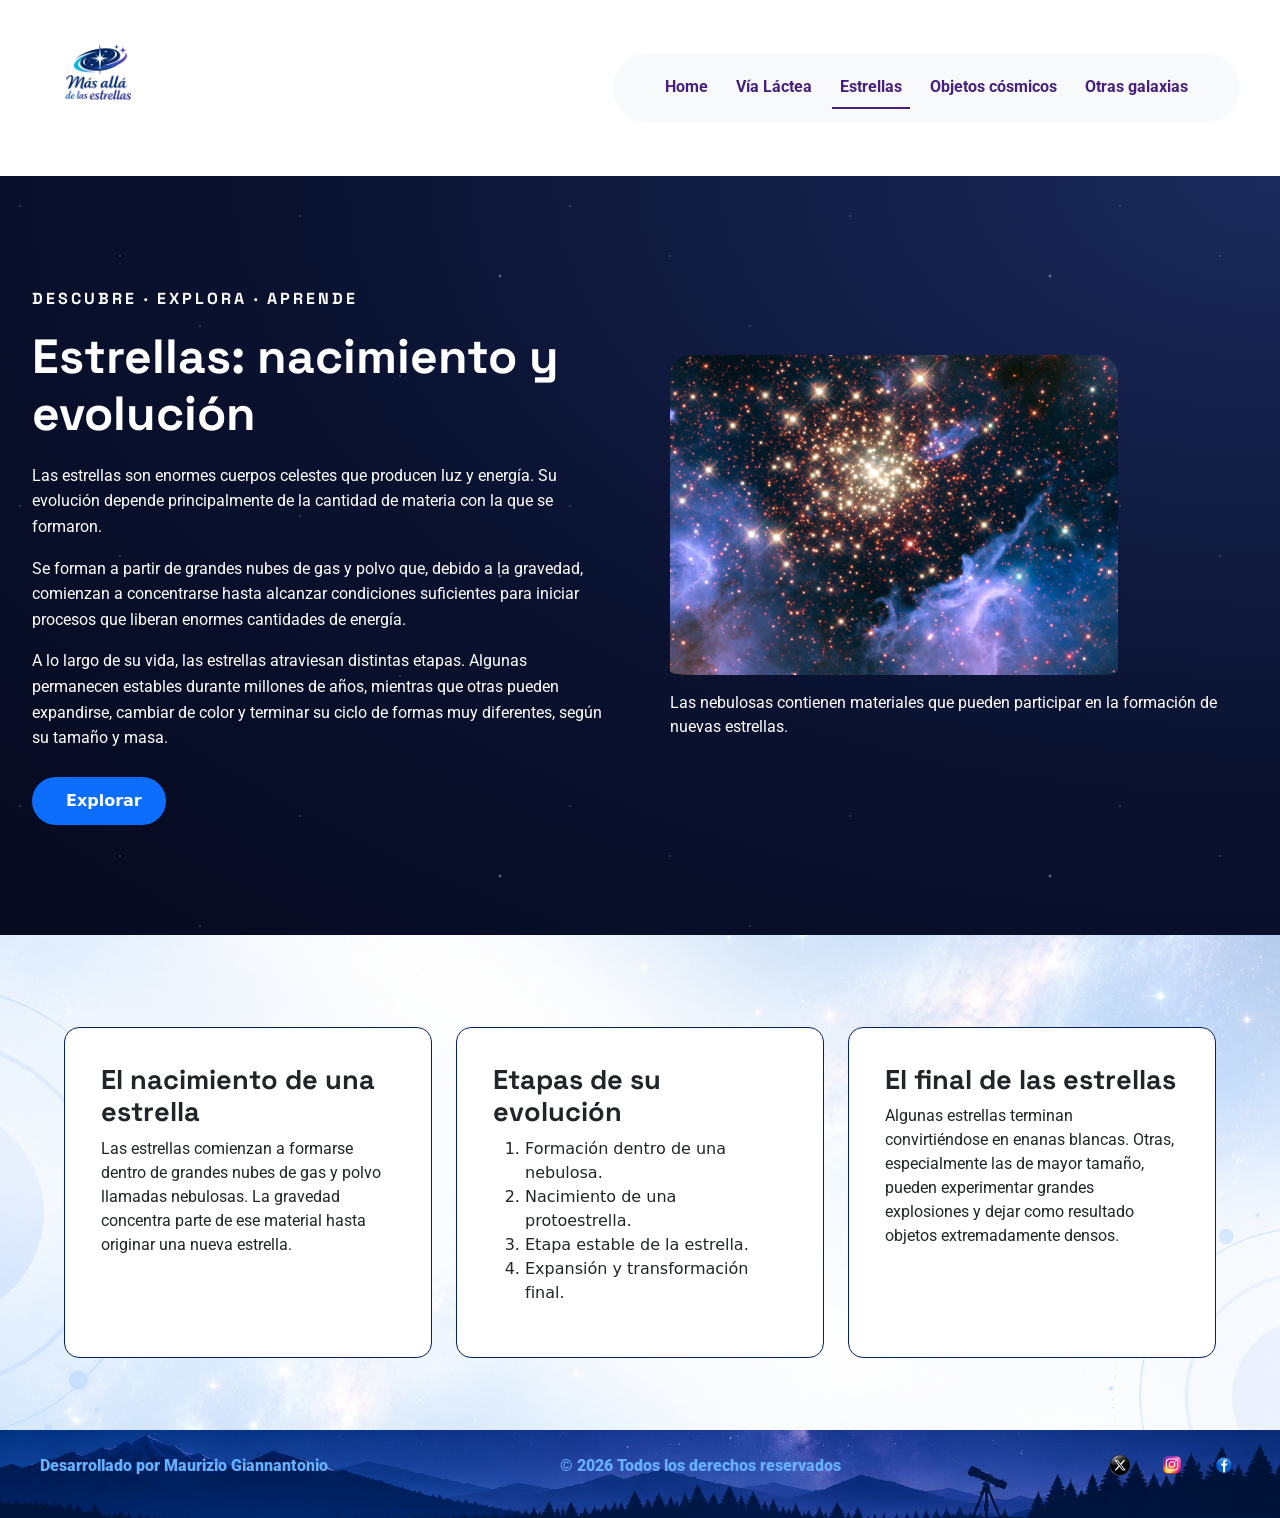
==== commit b061bd44: "feat: integrate bootstrap and responsive navbar" ====
--- a/pages/estrellas.html
+++ b/pages/estrellas.html
@@ -25,7 +25,6 @@
         </a>
         <nav class="navbar navbar-expand-md bg-body-tertiary " data-bs-theme="light">
             <div class="container">
-
                 <button class="navbar-toggler" type="button" data-bs-toggle="collapse" data-bs-target="#navbarSupportedContent" aria-controls="navbarSupportedContent" aria-expanded="false" aria-label="Toggle navigation">
                     <span class="navbar-toggler-icon"></span>
                 </button>
@@ -53,86 +52,98 @@
         </nav>
     </header>
 
-    <main class="home">
-
-        <section class="estrellas-intro">
-
-            <div class="estrellas-texto">
-
-                <h1>Estrellas: nacimiento y evolución</h1>
-
-                <!-- Introducción -->
-                <p>
+    <main>
+
+        
+          <!-- HERO con fondo oscuro, full-width -->
+        <section class="hero">
+            <div class="hero-content home">
+                <div class="hero-texto">
+                    <p class="hero-badge">DESCUBRE · EXPLORA · APRENDE</p>
+                    <h1>Estrellas: nacimiento y evolución</h1>
+                    <!-- Introducción general al tema de las estrellas -->
+                    <p>
                     Las estrellas son enormes cuerpos celestes que producen luz y energía.
                     Su evolución depende principalmente de la cantidad de materia con la
                     que se formaron.
-                </p>
-
+                    </p>
+
+                    <!-- Explica de forma general cómo se originan -->
+                    <p>
+                    Se forman a partir de grandes nubes de gas y polvo que, debido a la gravedad,
+                    comienzan a concentrarse hasta alcanzar condiciones suficientes para iniciar
+                    procesos que liberan enormes cantidades de energía.
+                    </p>
+
+                    <!-- Explica que no todas evolucionan de la misma forma -->
+                    <p>
+                    A lo largo de su vida, las estrellas atraviesan distintas etapas. Algunas
+                    permanecen estables durante millones de años, mientras que otras pueden
+                    expandirse, cambiar de color y terminar su ciclo de formas muy diferentes,
+                    según su tamaño y masa.
+                    </p>
+                    <a href="#temas-destacados" class="btn-explorar">
+                        <i class="bi bi-compass"></i> Explorar
+                    </a>
+                </div>
+
+                <div class="hero-estrellas-imagen">
+                    <figure class="estrellas-imagen">
+                        <img src="../assets/estrella.png"alt="Estrellas brillando dentro de una nebulosa" title="Nacimiento de las estrellas">
+                        <figcaption>
+                            Las nebulosas contienen materiales que pueden participar
+                            en la formación de nuevas estrellas.
+                        </figcaption>
+                    </figure>
+                </div>
             </div>
-
-            <figure class="estrellas-imagen">
-
-                <img
-                    src="../assets/estrella.png"
-                    alt="Estrellas brillando dentro de una nebulosa"
-                    title="Nacimiento de las estrellas"
-                >
-
-                <figcaption>
-                    Las nebulosas contienen materiales que pueden participar
-                    en la formación de nuevas estrellas.
-                </figcaption>
-
-            </figure>
-
         </section>
 
-
-        <!-- Contenedor de las etapas -->
-        <section class="estrellas-etapas">
-
-            <!-- Etapa 1 -->
-            <article class="estrellas-card">
-
-                <h2>El nacimiento de una estrella</h2>
-
-                <p>
-                    Las estrellas comienzan a formarse dentro de grandes nubes de gas y
-                    polvo llamadas nebulosas. La gravedad concentra parte de ese material
-                    hasta originar una nueva estrella.
-                </p>
-
-            </article>
-
-
-            <!-- Etapa 2 -->
-            <article class="estrellas-card">
-
-                <h2>Etapas de su evolución</h2>
-
-                <ol>
-                    <li>Formación dentro de una nebulosa.</li>
-                    <li>Nacimiento de una protoestrella.</li>
-                    <li>Etapa estable de la estrella.</li>
-                    <li>Expansión y transformación final.</li>
-                </ol>
-
-            </article>
-
-
-            <!-- Etapa 3 -->
-            <article class="estrellas-card">
-
-                <h2>El final de las estrellas</h2>
-
-                <p>
-                    Algunas estrellas terminan convirtiéndose en enanas blancas. Otras,
-                    especialmente las de mayor tamaño, pueden experimentar grandes
-                    explosiones y dejar como resultado objetos extremadamente densos.
-                </p>
-
-            </article>
-
+        
+        <section class="temas-fondo">
+            <div class="home">
+                <section class="temas-destacados">
+                    <div class="row row-cols-1 row-cols-md-3 g-4 cards-estrellas">
+                        <div class="col">
+                            <article class="card">
+                                <div class="card-body">
+                                    <h2 class="card-title">El nacimiento de una estrella</h2>
+                                    <p>
+                                        Las estrellas comienzan a formarse dentro de grandes nubes de gas y
+                                        polvo llamadas nebulosas. La gravedad concentra parte de ese material
+                                        hasta originar una nueva estrella.
+                                    </p>
+                                </div>
+                            </article>
+                        </div>
+                        <div class="col">
+                            <article class="card">
+                                <div class="card-body">
+                                    <h2 class="card-title">Etapas de su evolución</h2>
+                                    <ol>
+                                        <li>Formación dentro de una nebulosa.</li>
+                                        <li>Nacimiento de una protoestrella.</li>
+                                        <li>Etapa estable de la estrella.</li>
+                                        <li>Expansión y transformación final.</li>
+                                    </ol>         
+                                </div>
+                            </article>
+                        </div>
+                        <div class="col">
+                            <article class="card">
+                                <div class="card-body">
+                                    <h2 class="card-title">El final de las estrellas</h2>
+                                    <p>
+                                        Algunas estrellas terminan convirtiéndose en enanas blancas. Otras,
+                                        especialmente las de mayor tamaño, pueden experimentar grandes
+                                        explosiones y dejar como resultado objetos extremadamente densos.
+                                    </p>
+                                </div>
+                            </article>
+                        </div>
+                    </div>
+                </section>
+            </div>
         </section>
 
     </main>
--- a/styles/style.css
+++ b/styles/style.css
@@ -39,9 +39,9 @@
 
     /* Fuente secundaria */
     --font-sec: "Space Grotesk", sans-serif;
-
-    /* Color general del texto */
-    --color-text: #000000;
+    --color-text-hero: #ffffff;
+    --color-text-hero: #ffffff;
+    --color-text-footer: #65AFFF;
 }
 
 
@@ -58,9 +58,7 @@
 
 
 p {
-
     font-family: var(--font-ppal);
-    color: var(--color-text);
 }
 
 h1 {
@@ -103,6 +101,9 @@
     font-family: var(--font-ppal);
 }
 
+.hero-objetos-imagen figcaption {
+    color: #ffffff;
+}
 
 /* ==================================================
    HEADER Y NAVBAR
@@ -167,7 +168,16 @@
 }
 .nav-link:hover {
     color: var(--bg-sec);
+    border-bottom-color:var(--bg-sec);
+}
+.nav-link:focus-visible {
+    outline: 2px solid var(--bg-sec);
+    outline-offset: 3px;
     border-bottom-color: var(--bg-sec);
+}
+.nav-link:active {
+    color: var(--bg-detalles);
+    border-bottom-color: var(--bg-detalles);
 }
 
 .nav-link[aria-current="page"] {
@@ -184,7 +194,7 @@
    INDEX
    ================================================== 
 
-        ---------- Información general ---------- 
+        ---------- MAIN ---------- 
 
    ==================================================
     HERO
@@ -224,7 +234,7 @@
     }
 
     .hero-badge {
-        color: #7fb3ff;
+        color: var(--color-text-hero);
         font-family: var(--font-sec);
         font-size: 0.8rem;
         letter-spacing: 3px;
@@ -233,13 +243,13 @@
     }
 
     .hero-texto h1 {
-        color: #ffffff;
+        color: var(--color-text-hero);
         font-size: 2.2rem;
         margin-bottom: 20px;
     }
 
     .hero-texto p {
-        color: #c7d2e8;
+        color: var(--color-text-hero);
         line-height: 1.6;
         margin-bottom: 16px;
         font-size: 1rem;
@@ -256,23 +266,35 @@
         padding: 12px 24px;
         border-radius: 50px;
         margin-top: 10px;
-        transition: background-color 0.2s ease;
+        transition: background-color 0.2s ease, transform 0.2s ease;
     }
 
     .btn-explorar:hover {
         background-color: #0b5ed7;
+        transform: translateY(-2px);
+    }
+
+    .btn-explorar:focus-visible {
+        outline: 3px solid #ffffff;
+        outline-offset: 2px;
+    }
+
+    .btn-explorar:active {
+        background-color: #0a58ca;
+        transform: translateY(0);
     }
 
     /* Carrusel */
-    .hero-carousel .carousel {
+    .hero-carousel .carousel:hover {
         border-radius: 20px;
         overflow: hidden;
-        border: 2px solid rgba(255, 255, 255, 0.15);
+        border: 4px solid rgba(255, 255, 255, 0.692);
     }
 
     .hero-carousel img {
         height: 320px;
         object-fit: cover;
+        border-radius: 20px;
     }
 
     .carousel-caption {
@@ -291,38 +313,93 @@
     }
 
 /* ---------- Temas destacados ---------- */
-
-.temas-destacados {
+.temas-fondo {
+    background-image: url(../assets/fondo-2.png);
+    background-position: center;
+    background-repeat: no-repeat;
+    background-size: cover;
+}
+/* .temas-destacados {
     grid-area: temas;
     margin-bottom: 30px;
     margin-top: 20px;
     padding: 0 20px;
-}
+
+} */
 
 .contenedor-tarjetas {
 
     display: flex;
-
     gap: 10px;
     flex-wrap: wrap;
     margin-top: 20px;
 }
 
-.tarjeta {
-    
+/* Hace que la card sea un contenedor flex de alto completo,
+   para que el botón siempre quede anclado abajo */
+.contenedor-tarjetas .card {
     display: flex;
     flex-direction: column;
+    height: 100%;
+}
+
+/* La row interna (imagen + texto) ocupa todo el alto disponible de la card */
+.contenedor-tarjetas .card .row {
+    flex: 1;
+}
+
+/* El card-body también se vuelve columna de alto completo */
+.contenedor-tarjetas .card-body {
+    display: flex;
+    flex-direction: column;
+    height: 100%;
+}
+
+/* El botón se empuja siempre al fondo, sin importar el largo del texto de arriba */
+.contenedor-tarjetas .card-body .btn-primary {
+    margin-top: auto;
+    align-self: flex-start;
+}
+
+.card {
     gap: 15px;
-    flex: 1 1 auto;
-
-    /* Evita tarjetas demasiado angostas */
-    min-width: 250px;
-
-    padding: 20px;
-
+    padding: 20px;
     /* Borde visual */
     border: 1px solid var(--bg-detalles);
     border-radius: 15px;
+    transition: transform 0.25s ease, box-shadow 0.25s ease, border-color 0.25s ease;
+}
+
+.card:hover {
+    transform: translateY(-4px);
+    box-shadow: 0 8px 20px rgba(0, 34, 99, 0.15);
+    border-color: var(--bg-sec);
+}
+
+/* Cuando el foco de teclado entra al botón/link de adentro de la card */
+.card:focus-within {
+    box-shadow: 0 8px 20px rgba(0, 34, 99, 0.15);
+    border-color: var(--bg-sec);
+}
+
+.btn-primary {
+    transition: transform 0.2s ease, box-shadow 0.2s ease;
+}
+
+.btn-primary:hover {
+    transform: translateY(-2px);
+    box-shadow: 0 4px 10px rgba(0, 34, 99, 0.25);
+}
+
+.btn-primary:active {
+    transform: translateY(0);
+    box-shadow: none;
+}
+
+.contenedor-tarjetas .card img {
+    height: 160px;
+    width: 100%;
+    object-fit: cover;
 }
 
 
@@ -341,6 +418,9 @@
 
 
 /* ---------- VIA LACTEA ---------- */
+.cards-via .card {
+    height: 100%;
+}
 
 
 .via-intro {
@@ -381,10 +461,15 @@
 }
 
 .via-imagen img {
-
-    height: auto;
     width: 80%;
+    aspect-ratio: 4 / 3;
+    object-fit: cover;
     border-radius: 20px;
+    padding-bottom: 1rem;
+}
+
+.hero-via-imagen figcaption {
+    color: #ffffff;
 }
 
 .via-detalles {
@@ -413,130 +498,58 @@
 
 /* ---------- ESTRELLAS ---------- */
 
-/* ---------- ESTRELLAS ---------- */
-
-.estrellas-intro {
-    display: flex;
-    gap: 20px;
-    align-items: center;
-    padding: 20px;
-}
-
-.estrellas-texto {
-    flex: 1;
-    display: flex;
-    flex-direction: column;
-    justify-content: center;
-    font-size: 1.5rem;
-    padding: 20px;
-}
-
-.estrellas-texto h1 {
-    margin-bottom: 20px;
-}
-
-.estrellas-texto p {
-    margin-bottom: 30px;
-    line-height: 1.5;
-}
-
-.estrellas-imagen {
-    flex: 1;
-    text-align: center;
+
+.cards-estrellas .card {
+    height: 100%;
+}
+.temas-fondo {
+    padding: 2rem;
+}
+
+.cards-estrellas .card img {
+    height: 100%;
+    aspect-ratio: 16 / 9;
+    object-fit: cover;
 }
 
 .estrellas-imagen img {
-    width: 35vw;
-    height: auto;
+    width: 100%;
+    aspect-ratio: 4 / 3;
+    object-fit: cover;
     border-radius: 20px;
-}
-
-.estrellas-etapas {
-    display: flex;
-    gap: 20px;
-    flex-wrap: wrap;
-    padding: 20px;
-    margin-bottom: 20px;
-}
-
-.estrellas-card {
-    display: flex;
-    flex-direction: column;
-    gap: 15px;
-    flex: 1 1 300px;
-    min-width: 250px;
-    padding: 20px;
-    border: 1px solid var(--bg-detalles);
-    border-radius: 15px;
-}
-
-.estrellas-card h2 {
-    text-align: center;
-    margin-bottom: 10px;
-}
-.estrellas-card ol{
-    margin-left: 30px;
-}
-.estrellas-card p,
-.estrellas-card li {
-    font-size: 1.2rem;
-    line-height: 1.5;
-}
+    padding-bottom: 1rem;
+}
+
+.hero-estrellas-imagen figcaption {
+    color: #ffffff;
+}
+
 
 
 /* ---------- OBJETOS COSMICOS ---------- */
 
-/* ---------- OBJETOS COSMICOS ---------- */
-
-.objetos-intro {
-    display: flex;
-    gap: 20px;
-    align-items: center;
-    padding: 20px;
-}
-
-.objetos-texto {
-    flex: 1;
-    font-size: 1.5rem;
-    line-height: 1.5;
-}
-
-.objetos-texto h1 {
-    margin-bottom: 20px;
-}
-
-.objetos-imagen {
-    flex: 1;
-    text-align: center;
+
+.cards-objetos .card {
+    height: 100%;
+}
+.temas-fondo {
+    padding: 2rem;
+}
+
+.cards-objetos .card img {
+    height: 100%;
+    aspect-ratio: 16 / 9;
+    object-fit: cover;
 }
 
 .objetos-imagen img {
-    width: 35vw;
-    height: auto;
+    width: 80%;
+    aspect-ratio: 4 / 3;
+    object-fit: cover;
     border-radius: 20px;
-}
-
-.objetos-contenedor {
-    display: flex;
-    gap: 20px;
-    flex-wrap: wrap;
-    padding: 20px;
-    margin-bottom: 20px;
-}
-
-.objeto-card {
-    display: flex;
-    flex-direction: column;
-    gap: 15px;
-    flex: 1 1 350px;
-    min-width: 250px;
-    padding: 20px;
-    border: 1px solid var(--bg-detalles);
-    border-radius: 15px;
-}
-
-
-/* ---------- OTRAS GALAXIAS ---------- */
+    padding-bottom: 1rem;
+}
+
 
 /* ---------- OTRAS GALAXIAS ---------- */
 
@@ -568,9 +581,11 @@
 }
 
 .galaxias-imagen img {
-    width: 35vw;
-    height: auto;
+    width: 80%;
+    aspect-ratio: 4 / 3;
+    object-fit: cover;
     border-radius: 20px;
+    padding-bottom: 1rem;
 }
 
 .galaxias-tipos {
@@ -596,6 +611,9 @@
     border-radius: 15px;
 }
 
+.cards-galaxias .card {
+    height: 100%;
+}
 .galaxia-card h3 {
     margin-bottom: 15px;
     text-align: center;
@@ -626,7 +644,9 @@
     line-height: 1.5;
 }
 
-
+.hero-galaxias-imagen figcaption {
+    color: #ffffff;
+}
 /* ==================================================
    FOOTER
    ================================================== */
@@ -639,12 +659,13 @@
     align-items: center;
     gap: 15px;
     text-align: center;
-
-    color: var(--color-text);
     font-family: var(--font-ppal);
     font-size: 1rem;
     font-weight: 900;
-    background-color: var(--bg-ppl);
+    background-image: url(../assets/fondo-footer.png);
+    background-position: center;
+    background-repeat: no-repeat;
+    background-size: cover;
 }
 
 .footer-nav {
@@ -653,6 +674,9 @@
 .footer-nav ul li {
     
     list-style: none;
+}
+footer p{
+    color: var(--color-text-footer);
 }
 
 .rs {
@@ -680,6 +704,7 @@
         max-width: 1500px;
         margin: 0 auto;
         padding: 40px 32px;
+
     }
 
 
@@ -726,24 +751,27 @@
 
 
 
-    @media (min-width: 1024px) {
-        .hero {
-            padding: 70px 0;
-        }
-
-        .hero-content {
-            grid-template-columns: 1fr 1fr;
-            align-items: center;
-            gap: 60px;
-        }
-
-        .hero-texto h1 {
-            font-size: 3rem;
-        }
-
-        .hero-carousel img {
-            height: 420px;
-        }
+   
+    .hero {
+        padding: 70px 0;
+    }
+
+    .hero-content {
+        grid-template-columns: 1fr 1fr;
+        align-items: center;
+        gap: 60px;
+    }
+
+    .hero-texto h1 {
+        font-size: 3rem;
+    }
+
+    .hero-carousel img {
+        height: 420px;
+    }
+    
+    .contenedor-tarjetas .card{
+        max-height: 16rem;
     }
 
     .info-imagen img {
@@ -762,12 +790,6 @@
         grid-template-columns: repeat(2, 1fr);
         gap: 20px;
     }
-
-    .tarjeta {
-        min-width: 0;
-        padding: 25px;
-    }
-
 
     /* ==================================================
        VIA LACTEA DESKTOP
@@ -802,6 +824,25 @@
 
 
     /* ==================================================
+       OBJETOS COSMICOS DESKTOP
+       ================================================== */
+
+
+    .objetos-imagen img {
+        width: 35vw;
+    }
+
+    /* ==================================================
+        ESTRELLAS COSMICOS DESKTOP
+       ================================================== */
+
+
+
+    .estrellas-imagen img {
+        width: 35vw;
+    }
+
+    /* ==================================================
        FOOTER DESKTOP
        ================================================== */
 
